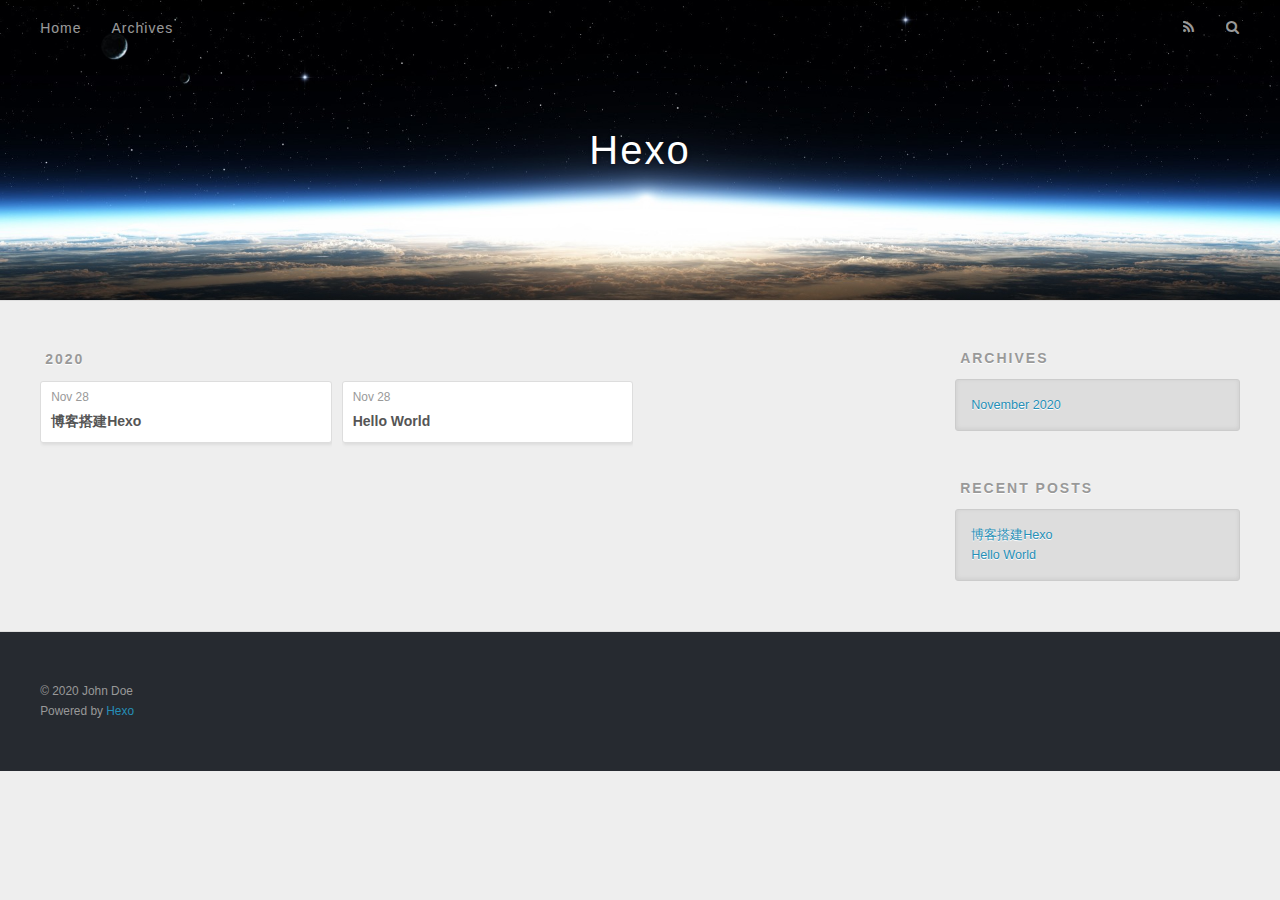
==== archives/index.html @ 2fdb99e6 "Site updated: 2020-11-28 03:54:40" ====
<!DOCTYPE html>
<html>
<head>
  <meta charset="utf-8">
  

  
  <title>Archives | Hexo</title>
  <meta name="viewport" content="width=device-width, initial-scale=1, maximum-scale=1">
  <meta property="og:type" content="website">
<meta property="og:title" content="Hexo">
<meta property="og:url" content="http://example.com/archives/index.html">
<meta property="og:site_name" content="Hexo">
<meta property="og:locale" content="en_US">
<meta property="article:author" content="John Doe">
<meta name="twitter:card" content="summary">
  
    <link rel="alternate" href="/atom.xml" title="Hexo" type="application/atom+xml">
  
  
    <link rel="icon" href="/favicon.png">
  
  
    <link href="//fonts.googleapis.com/css?family=Source+Code+Pro" rel="stylesheet" type="text/css">
  
  
<link rel="stylesheet" href="/css/style.css">

<meta name="generator" content="Hexo 5.2.0"></head>

<body>
  <div id="container">
    <div id="wrap">
      <header id="header">
  <div id="banner"></div>
  <div id="header-outer" class="outer">
    <div id="header-title" class="inner">
      <h1 id="logo-wrap">
        <a href="/" id="logo">Hexo</a>
      </h1>
      
    </div>
    <div id="header-inner" class="inner">
      <nav id="main-nav">
        <a id="main-nav-toggle" class="nav-icon"></a>
        
          <a class="main-nav-link" href="/">Home</a>
        
          <a class="main-nav-link" href="/archives">Archives</a>
        
      </nav>
      <nav id="sub-nav">
        
          <a id="nav-rss-link" class="nav-icon" href="/atom.xml" title="RSS Feed"></a>
        
        <a id="nav-search-btn" class="nav-icon" title="Search"></a>
      </nav>
      <div id="search-form-wrap">
        <form action="//google.com/search" method="get" accept-charset="UTF-8" class="search-form"><input type="search" name="q" class="search-form-input" placeholder="Search"><button type="submit" class="search-form-submit">&#xF002;</button><input type="hidden" name="sitesearch" value="http://example.com"></form>
      </div>
    </div>
  </div>
</header>
      <div class="outer">
        <section id="main">
  
  
    
    
      
      
      <section class="archives-wrap">
        <div class="archive-year-wrap">
          <a href="/archives/2020" class="archive-year">2020</a>
        </div>
        <div class="archives">
    
    <article class="archive-article archive-type-post">
  <div class="archive-article-inner">
    <header class="archive-article-header">
      <a href="/2020/11/28/%E5%8D%9A%E5%AE%A2%E6%90%AD%E5%BB%BAHexo/" class="archive-article-date">
  <time datetime="2020-11-27T19:16:38.000Z" itemprop="datePublished">Nov 28</time>
</a>
      
  
    <h1 itemprop="name">
      <a class="archive-article-title" href="/2020/11/28/%E5%8D%9A%E5%AE%A2%E6%90%AD%E5%BB%BAHexo/">博客搭建Hexo</a>
    </h1>
  

    </header>
  </div>
</article>
  
    
    
    <article class="archive-article archive-type-post">
  <div class="archive-article-inner">
    <header class="archive-article-header">
      <a href="/2020/11/28/hello-world/" class="archive-article-date">
  <time datetime="2020-11-27T19:10:45.958Z" itemprop="datePublished">Nov 28</time>
</a>
      
  
    <h1 itemprop="name">
      <a class="archive-article-title" href="/2020/11/28/hello-world/">Hello World</a>
    </h1>
  

    </header>
  </div>
</article>
  
  
    </div></section>
  


</section>
        
          <aside id="sidebar">
  
    

  
    

  
    
  
    
  <div class="widget-wrap">
    <h3 class="widget-title">Archives</h3>
    <div class="widget">
      <ul class="archive-list"><li class="archive-list-item"><a class="archive-list-link" href="/archives/2020/11/">November 2020</a></li></ul>
    </div>
  </div>


  
    
  <div class="widget-wrap">
    <h3 class="widget-title">Recent Posts</h3>
    <div class="widget">
      <ul>
        
          <li>
            <a href="/2020/11/28/%E5%8D%9A%E5%AE%A2%E6%90%AD%E5%BB%BAHexo/">博客搭建Hexo</a>
          </li>
        
          <li>
            <a href="/2020/11/28/hello-world/">Hello World</a>
          </li>
        
      </ul>
    </div>
  </div>

  
</aside>
        
      </div>
      <footer id="footer">
  
  <div class="outer">
    <div id="footer-info" class="inner">
      &copy; 2020 John Doe<br>
      Powered by <a href="http://hexo.io/" target="_blank">Hexo</a>
    </div>
  </div>
</footer>
    </div>
    <nav id="mobile-nav">
  
    <a href="/" class="mobile-nav-link">Home</a>
  
    <a href="/archives" class="mobile-nav-link">Archives</a>
  
</nav>
    

<script src="//ajax.googleapis.com/ajax/libs/jquery/2.0.3/jquery.min.js"></script>


  
<link rel="stylesheet" href="/fancybox/jquery.fancybox.css">

  
<script src="/fancybox/jquery.fancybox.pack.js"></script>




<script src="/js/script.js"></script>




  </div>
</body>
</html>
---- css/style.css ----
body {
  width: 100%;
}
body:before,
body:after {
  content: "";
  display: table;
}
body:after {
  clear: both;
}
html,
body,
div,
span,
applet,
object,
iframe,
h1,
h2,
h3,
h4,
h5,
h6,
p,
blockquote,
pre,
a,
abbr,
acronym,
address,
big,
cite,
code,
del,
dfn,
em,
img,
ins,
kbd,
q,
s,
samp,
small,
strike,
strong,
sub,
sup,
tt,
var,
dl,
dt,
dd,
ol,
ul,
li,
fieldset,
form,
label,
legend,
table,
caption,
tbody,
tfoot,
thead,
tr,
th,
td {
  margin: 0;
  padding: 0;
  border: 0;
  outline: 0;
  font-weight: inherit;
  font-style: inherit;
  font-family: inherit;
  font-size: 100%;
  vertical-align: baseline;
}
body {
  line-height: 1;
  color: #000;
  background: #fff;
}
ol,
ul {
  list-style: none;
}
table {
  border-collapse: separate;
  border-spacing: 0;
  vertical-align: middle;
}
caption,
th,
td {
  text-align: left;
  font-weight: normal;
  vertical-align: middle;
}
a img {
  border: none;
}
input,
button {
  margin: 0;
  padding: 0;
}
input::-moz-focus-inner,
button::-moz-focus-inner {
  border: 0;
  padding: 0;
}
@font-face {
  font-family: FontAwesome;
  font-style: normal;
  font-weight: normal;
  src: url("fonts/fontawesome-webfont.eot?v=#4.0.3");
  src: url("fonts/fontawesome-webfont.eot?#iefix&v=#4.0.3") format("embedded-opentype"), url("fonts/fontawesome-webfont.woff?v=#4.0.3") format("woff"), url("fonts/fontawesome-webfont.ttf?v=#4.0.3") format("truetype"), url("fonts/fontawesome-webfont.svg#fontawesomeregular?v=#4.0.3") format("svg");
}
html,
body,
#container {
  height: 100%;
}
body {
  background: #eee;
  font: 14px -apple-system, BlinkMacSystemFont, "Segoe UI", "Roboto", "Oxygen", "Ubuntu", "Cantarell", "Fira Sans", "Droid Sans", "Helvetica Neue", sans-serif;
  -webkit-text-size-adjust: 100%;
}
.outer {
  max-width: 1220px;
  margin: 0 auto;
  padding: 0 20px;
}
.outer:before,
.outer:after {
  content: "";
  display: table;
}
.outer:after {
  clear: both;
}
.inner {
  display: inline;
  float: left;
  width: 98.33333333333333%;
  margin: 0 0.833333333333333%;
}
.left,
.alignleft {
  float: left;
}
.right,
.alignright {
  float: right;
}
.clear {
  clear: both;
}
#container {
  position: relative;
}
.mobile-nav-on {
  overflow: hidden;
}
#wrap {
  height: 100%;
  width: 100%;
  position: absolute;
  top: 0;
  left: 0;
  -webkit-transition: 0.2s ease-out;
  -moz-transition: 0.2s ease-out;
  -ms-transition: 0.2s ease-out;
  transition: 0.2s ease-out;
  z-index: 1;
  background: #eee;
}
.mobile-nav-on #wrap {
  left: 280px;
}
@media screen and (min-width: 768px) {
  #main {
    display: inline;
    float: left;
    width: 73.33333333333333%;
    margin: 0 0.833333333333333%;
  }
}
.article-date,
.article-category-link,
.archive-year,
.widget-title {
  text-decoration: none;
  text-transform: uppercase;
  letter-spacing: 2px;
  color: #999;
  margin-bottom: 1em;
  margin-left: 5px;
  line-height: 1em;
  text-shadow: 0 1px #fff;
  font-weight: bold;
}
.article-inner,
.archive-article-inner {
  background: #fff;
  -webkit-box-shadow: 1px 2px 3px #ddd;
  box-shadow: 1px 2px 3px #ddd;
  border: 1px solid #ddd;
  border-radius: 3px;
}
.article-entry h1,
.widget h1 {
  font-size: 2em;
}
.article-entry h2,
.widget h2 {
  font-size: 1.5em;
}
.article-entry h3,
.widget h3 {
  font-size: 1.3em;
}
.article-entry h4,
.widget h4 {
  font-size: 1.2em;
}
.article-entry h5,
.widget h5 {
  font-size: 1em;
}
.article-entry h6,
.widget h6 {
  font-size: 1em;
  color: #999;
}
.article-entry hr,
.widget hr {
  border: 1px dashed #ddd;
}
.article-entry strong,
.widget strong {
  font-weight: bold;
}
.article-entry em,
.widget em,
.article-entry cite,
.widget cite {
  font-style: italic;
}
.article-entry sup,
.widget sup,
.article-entry sub,
.widget sub {
  font-size: 0.75em;
  line-height: 0;
  position: relative;
  vertical-align: baseline;
}
.article-entry sup,
.widget sup {
  top: -0.5em;
}
.article-entry sub,
.widget sub {
  bottom: -0.2em;
}
.article-entry small,
.widget small {
  font-size: 0.85em;
}
.article-entry acronym,
.widget acronym,
.article-entry abbr,
.widget abbr {
  border-bottom: 1px dotted;
}
.article-entry ul,
.widget ul,
.article-entry ol,
.widget ol,
.article-entry dl,
.widget dl {
  margin: 0 20px;
  line-height: 1.6em;
}
.article-entry ul ul,
.widget ul ul,
.article-entry ol ul,
.widget ol ul,
.article-entry ul ol,
.widget ul ol,
.article-entry ol ol,
.widget ol ol {
  margin-top: 0;
  margin-bottom: 0;
}
.article-entry ul,
.widget ul {
  list-style: disc;
}
.article-entry ol,
.widget ol {
  list-style: decimal;
}
.article-entry dt,
.widget dt {
  font-weight: bold;
}
#header {
  height: 300px;
  position: relative;
  border-bottom: 1px solid #ddd;
}
#header:before,
#header:after {
  content: "";
  position: absolute;
  left: 0;
  right: 0;
  height: 40px;
}
#header:before {
  top: 0;
  background: -webkit-linear-gradient(rgba(0,0,0,0.2), transparent);
  background: -moz-linear-gradient(rgba(0,0,0,0.2), transparent);
  background: -ms-linear-gradient(rgba(0,0,0,0.2), transparent);
  background: linear-gradient(rgba(0,0,0,0.2), transparent);
}
#header:after {
  bottom: 0;
  background: -webkit-linear-gradient(transparent, rgba(0,0,0,0.2));
  background: -moz-linear-gradient(transparent, rgba(0,0,0,0.2));
  background: -ms-linear-gradient(transparent, rgba(0,0,0,0.2));
  background: linear-gradient(transparent, rgba(0,0,0,0.2));
}
#header-outer {
  height: 100%;
  position: relative;
}
#header-inner {
  position: relative;
  overflow: hidden;
}
#banner {
  position: absolute;
  top: 0;
  left: 0;
  width: 100%;
  height: 100%;
  background: url("images/banner.jpg") center #000;
  -webkit-background-size: cover;
  -moz-background-size: cover;
  background-size: cover;
  z-index: -1;
}
#header-title {
  text-align: center;
  height: 40px;
  position: absolute;
  top: 50%;
  left: 0;
  margin-top: -20px;
}
#logo,
#subtitle {
  text-decoration: none;
  color: #fff;
  font-weight: 300;
  text-shadow: 0 1px 4px rgba(0,0,0,0.3);
}
#logo {
  font-size: 40px;
  line-height: 40px;
  letter-spacing: 2px;
}
#subtitle {
  font-size: 16px;
  line-height: 16px;
  letter-spacing: 1px;
}
#subtitle-wrap {
  margin-top: 16px;
}
#main-nav {
  float: left;
  margin-left: -15px;
}
.nav-icon,
.main-nav-link {
  float: left;
  color: #fff;
  opacity: 0.6;
  text-decoration: none;
  text-shadow: 0 1px rgba(0,0,0,0.2);
  -webkit-transition: opacity 0.2s;
  -moz-transition: opacity 0.2s;
  -ms-transition: opacity 0.2s;
  transition: opacity 0.2s;
  display: block;
  padding: 20px 15px;
}
.nav-icon:hover,
.main-nav-link:hover {
  opacity: 1;
}
.nav-icon {
  font-family: FontAwesome;
  text-align: center;
  font-size: 14px;
  width: 14px;
  height: 14px;
  padding: 20px 15px;
  position: relative;
  cursor: pointer;
}
.main-nav-link {
  font-weight: 300;
  letter-spacing: 1px;
}
@media screen and (max-width: 479px) {
  .main-nav-link {
    display: none;
  }
}
#main-nav-toggle {
  display: none;
}
#main-nav-toggle:before {
  content: "\f0c9";
}
@media screen and (max-width: 479px) {
  #main-nav-toggle {
    display: block;
  }
}
#sub-nav {
  float: right;
  margin-right: -15px;
}
#nav-rss-link:before {
  content: "\f09e";
}
#nav-search-btn:before {
  content: "\f002";
}
#search-form-wrap {
  position: absolute;
  top: 15px;
  width: 150px;
  height: 30px;
  right: -150px;
  opacity: 0;
  -webkit-transition: 0.2s ease-out;
  -moz-transition: 0.2s ease-out;
  -ms-transition: 0.2s ease-out;
  transition: 0.2s ease-out;
}
#search-form-wrap.on {
  opacity: 1;
  right: 0;
}
@media screen and (max-width: 479px) {
  #search-form-wrap {
    width: 100%;
    right: -100%;
  }
}
.search-form {
  position: absolute;
  top: 0;
  left: 0;
  right: 0;
  background: #fff;
  padding: 5px 15px;
  border-radius: 15px;
  -webkit-box-shadow: 0 0 10px rgba(0,0,0,0.3);
  box-shadow: 0 0 10px rgba(0,0,0,0.3);
}
.search-form-input {
  border: none;
  background: none;
  color: #555;
  width: 100%;
  font: 13px -apple-system, BlinkMacSystemFont, "Segoe UI", "Roboto", "Oxygen", "Ubuntu", "Cantarell", "Fira Sans", "Droid Sans", "Helvetica Neue", sans-serif;
  outline: none;
}
.search-form-input::-webkit-search-results-decoration,
.search-form-input::-webkit-search-cancel-button {
  -webkit-appearance: none;
}
.search-form-submit {
  position: absolute;
  top: 50%;
  right: 10px;
  margin-top: -7px;
  font: 13px FontAwesome;
  border: none;
  background: none;
  color: #bbb;
  cursor: pointer;
}
.search-form-submit:hover,
.search-form-submit:focus {
  color: #777;
}
.article {
  margin: 50px 0;
}
.article-inner {
  overflow: hidden;
}
.article-meta:before,
.article-meta:after {
  content: "";
  display: table;
}
.article-meta:after {
  clear: both;
}
.article-date {
  float: left;
}
.article-category {
  float: left;
  line-height: 1em;
  color: #ccc;
  text-shadow: 0 1px #fff;
  margin-left: 8px;
}
.article-category:before {
  content: "\2022";
}
.article-category-link {
  margin: 0 12px 1em;
}
.article-header {
  padding: 20px 20px 0;
}
.article-title {
  text-decoration: none;
  font-size: 2em;
  font-weight: bold;
  color: #555;
  line-height: 1.1em;
  -webkit-transition: color 0.2s;
  -moz-transition: color 0.2s;
  -ms-transition: color 0.2s;
  transition: color 0.2s;
}
a.article-title:hover {
  color: #258fb8;
}
.article-entry {
  color: #555;
  padding: 0 20px;
}
.article-entry:before,
.article-entry:after {
  content: "";
  display: table;
}
.article-entry:after {
  clear: both;
}
.article-entry p,
.article-entry table {
  line-height: 1.6em;
  margin: 1.6em 0;
}
.article-entry h1,
.article-entry h2,
.article-entry h3,
.article-entry h4,
.article-entry h5,
.article-entry h6 {
  font-weight: bold;
}
.article-entry h1,
.article-entry h2,
.article-entry h3,
.article-entry h4,
.article-entry h5,
.article-entry h6 {
  line-height: 1.1em;
  margin: 1.1em 0;
}
.article-entry a {
  color: #258fb8;
  text-decoration: none;
}
.article-entry a:hover {
  text-decoration: underline;
}
.article-entry ul,
.article-entry ol,
.article-entry dl {
  margin-top: 1.6em;
  margin-bottom: 1.6em;
}
.article-entry img,
.article-entry video {
  max-width: 100%;
  height: auto;
  display: block;
  margin: auto;
}
.article-entry iframe {
  border: none;
}
.article-entry table {
  width: 100%;
  border-collapse: collapse;
  border-spacing: 0;
}
.article-entry th {
  font-weight: bold;
  border-bottom: 3px solid #ddd;
  padding-bottom: 0.5em;
}
.article-entry td {
  border-bottom: 1px solid #ddd;
  padding: 10px 0;
}
.article-entry blockquote {
  font-family: Georgia, "Times New Roman", serif;
  font-size: 1.4em;
  margin: 1.6em 20px;
  text-align: center;
}
.article-entry blockquote footer {
  font-size: 14px;
  margin: 1.6em 0;
  font-family: -apple-system, BlinkMacSystemFont, "Segoe UI", "Roboto", "Oxygen", "Ubuntu", "Cantarell", "Fira Sans", "Droid Sans", "Helvetica Neue", sans-serif;
}
.article-entry blockquote footer cite:before {
  content: "—";
  padding: 0 0.5em;
}
.article-entry .pullquote {
  text-align: left;
  width: 45%;
  margin: 0;
}
.article-entry .pullquote.left {
  margin-left: 0.5em;
  margin-right: 1em;
}
.article-entry .pullquote.right {
  margin-right: 0.5em;
  margin-left: 1em;
}
.article-entry .caption {
  color: #999;
  display: block;
  font-size: 0.9em;
  margin-top: 0.5em;
  position: relative;
  text-align: center;
}
.article-entry .video-container {
  position: relative;
  padding-top: 56.25%;
  height: 0;
  overflow: hidden;
}
.article-entry .video-container iframe,
.article-entry .video-container object,
.article-entry .video-container embed {
  position: absolute;
  top: 0;
  left: 0;
  width: 100%;
  height: 100%;
  margin-top: 0;
}
.article-more-link a {
  display: inline-block;
  line-height: 1em;
  padding: 6px 15px;
  border-radius: 15px;
  background: #eee;
  color: #999;
  text-shadow: 0 1px #fff;
  text-decoration: none;
}
.article-more-link a:hover {
  background: #258fb8;
  color: #fff;
  text-decoration: none;
  text-shadow: 0 1px #1e7293;
}
.article-footer {
  font-size: 0.85em;
  line-height: 1.6em;
  border-top: 1px solid #ddd;
  padding-top: 1.6em;
  margin: 0 20px 20px;
}
.article-footer:before,
.article-footer:after {
  content: "";
  display: table;
}
.article-footer:after {
  clear: both;
}
.article-footer a {
  color: #999;
  text-decoration: none;
}
.article-footer a:hover {
  color: #555;
}
.article-tag-list-item {
  float: left;
  margin-right: 10px;
}
.article-tag-list-link:before {
  content: "#";
}
.article-comment-link {
  float: right;
}
.article-comment-link:before {
  content: "\f075";
  font-family: FontAwesome;
  padding-right: 8px;
}
.article-share-link {
  cursor: pointer;
  float: right;
  margin-left: 20px;
}
.article-share-link:before {
  content: "\f064";
  font-family: FontAwesome;
  padding-right: 6px;
}
#article-nav {
  position: relative;
}
#article-nav:before,
#article-nav:after {
  content: "";
  display: table;
}
#article-nav:after {
  clear: both;
}
@media screen and (min-width: 768px) {
  #article-nav {
    margin: 50px 0;
  }
  #article-nav:before {
    width: 8px;
    height: 8px;
    position: absolute;
    top: 50%;
    left: 50%;
    margin-top: -4px;
    margin-left: -4px;
    content: "";
    border-radius: 50%;
    background: #ddd;
    -webkit-box-shadow: 0 1px 2px #fff;
    box-shadow: 0 1px 2px #fff;
  }
}
.article-nav-link-wrap {
  text-decoration: none;
  text-shadow: 0 1px #fff;
  color: #999;
  -webkit-box-sizing: border-box;
  -moz-box-sizing: border-box;
  box-sizing: border-box;
  margin-top: 50px;
  text-align: center;
  display: block;
}
.article-nav-link-wrap:hover {
  color: #555;
}
@media screen and (min-width: 768px) {
  .article-nav-link-wrap {
    width: 50%;
    margin-top: 0;
  }
}
@media screen and (min-width: 768px) {
  #article-nav-newer {
    float: left;
    text-align: right;
    padding-right: 20px;
  }
}
@media screen and (min-width: 768px) {
  #article-nav-older {
    float: right;
    text-align: left;
    padding-left: 20px;
  }
}
.article-nav-caption {
  text-transform: uppercase;
  letter-spacing: 2px;
  color: #ddd;
  line-height: 1em;
  font-weight: bold;
}
#article-nav-newer .article-nav-caption {
  margin-right: -2px;
}
.article-nav-title {
  font-size: 0.85em;
  line-height: 1.6em;
  margin-top: 0.5em;
}
.article-share-box {
  position: absolute;
  display: none;
  background: #fff;
  -webkit-box-shadow: 1px 2px 10px rgba(0,0,0,0.2);
  box-shadow: 1px 2px 10px rgba(0,0,0,0.2);
  border-radius: 3px;
  margin-left: -145px;
  overflow: hidden;
  z-index: 1;
}
.article-share-box.on {
  display: block;
}
.article-share-input {
  width: 100%;
  background: none;
  -webkit-box-sizing: border-box;
  -moz-box-sizing: border-box;
  box-sizing: border-box;
  font: 14px -apple-system, BlinkMacSystemFont, "Segoe UI", "Roboto", "Oxygen", "Ubuntu", "Cantarell", "Fira Sans", "Droid Sans", "Helvetica Neue", sans-serif;
  padding: 0 15px;
  color: #555;
  outline: none;
  border: 1px solid #ddd;
  border-radius: 3px 3px 0 0;
  height: 36px;
  line-height: 36px;
}
.article-share-links {
  background: #eee;
}
.article-share-links:before,
.article-share-links:after {
  content: "";
  display: table;
}
.article-share-links:after {
  clear: both;
}
.article-share-twitter,
.article-share-facebook,
.article-share-pinterest,
.article-share-google {
  width: 50px;
  height: 36px;
  display: block;
  float: left;
  position: relative;
  color: #999;
  text-shadow: 0 1px #fff;
}
.article-share-twitter:before,
.article-share-facebook:before,
.article-share-pinterest:before,
.article-share-google:before {
  font-size: 20px;
  font-family: FontAwesome;
  width: 20px;
  height: 20px;
  position: absolute;
  top: 50%;
  left: 50%;
  margin-top: -10px;
  margin-left: -10px;
  text-align: center;
}
.article-share-twitter:hover,
.article-share-facebook:hover,
.article-share-pinterest:hover,
.article-share-google:hover {
  color: #fff;
}
.article-share-twitter:before {
  content: "\f099";
}
.article-share-twitter:hover {
  background: #00aced;
  text-shadow: 0 1px #008abe;
}
.article-share-facebook:before {
  content: "\f09a";
}
.article-share-facebook:hover {
  background: #3b5998;
  text-shadow: 0 1px #2f477a;
}
.article-share-pinterest:before {
  content: "\f0d2";
}
.article-share-pinterest:hover {
  background: #cb2027;
  text-shadow: 0 1px #a21a1f;
}
.article-share-google:before {
  content: "\f0d5";
}
.article-share-google:hover {
  background: #dd4b39;
  text-shadow: 0 1px #be3221;
}
.article-gallery {
  background: #000;
  position: relative;
}
.article-gallery-photos {
  position: relative;
  overflow: hidden;
}
.article-gallery-img {
  display: none;
  max-width: 100%;
}
.article-gallery-img:first-child {
  display: block;
}
.article-gallery-img.loaded {
  position: absolute;
  display: block;
}
.article-gallery-img img {
  display: block;
  max-width: 100%;
  margin: 0 auto;
}
#comments {
  background: #fff;
  -webkit-box-shadow: 1px 2px 3px #ddd;
  box-shadow: 1px 2px 3px #ddd;
  padding: 20px;
  border: 1px solid #ddd;
  border-radius: 3px;
  margin: 50px 0;
}
#comments a {
  color: #258fb8;
}
.archives-wrap {
  margin: 50px 0;
}
.archives:before,
.archives:after {
  content: "";
  display: table;
}
.archives:after {
  clear: both;
}
.archive-year-wrap {
  margin-bottom: 1em;
}
.archives {
  -webkit-column-gap: 10px;
  -moz-column-gap: 10px;
  column-gap: 10px;
}
@media screen and (min-width: 480px) and (max-width: 767px) {
  .archives {
    -webkit-column-count: 2;
    -moz-column-count: 2;
    column-count: 2;
  }
}
@media screen and (min-width: 768px) {
  .archives {
    -webkit-column-count: 3;
    -moz-column-count: 3;
    column-count: 3;
  }
}
.archive-article {
  -webkit-column-break-inside: avoid;
  page-break-inside: avoid;
  overflow: hidden;
  break-inside: avoid-column;
}
.archive-article-inner {
  padding: 10px;
  margin-bottom: 15px;
}
.archive-article-title {
  text-decoration: none;
  font-weight: bold;
  color: #555;
  -webkit-transition: color 0.2s;
  -moz-transition: color 0.2s;
  -ms-transition: color 0.2s;
  transition: color 0.2s;
  line-height: 1.6em;
}
.archive-article-title:hover {
  color: #258fb8;
}
.archive-article-footer {
  margin-top: 1em;
}
.archive-article-date {
  color: #999;
  text-decoration: none;
  font-size: 0.85em;
  line-height: 1em;
  margin-bottom: 0.5em;
  display: block;
}
#page-nav {
  margin: 50px auto;
  background: #fff;
  -webkit-box-shadow: 1px 2px 3px #ddd;
  box-shadow: 1px 2px 3px #ddd;
  border: 1px solid #ddd;
  border-radius: 3px;
  text-align: center;
  color: #999;
  overflow: hidden;
}
#page-nav:before,
#page-nav:after {
  content: "";
  display: table;
}
#page-nav:after {
  clear: both;
}
#page-nav a,
#page-nav span {
  padding: 10px 20px;
  line-height: 1;
  height: 2ex;
}
#page-nav a {
  color: #999;
  text-decoration: none;
}
#page-nav a:hover {
  background: #999;
  color: #fff;
}
#page-nav .prev {
  float: left;
}
#page-nav .next {
  float: right;
}
#page-nav .page-number {
  display: inline-block;
}
@media screen and (max-width: 479px) {
  #page-nav .page-number {
    display: none;
  }
}
#page-nav .current {
  color: #555;
  font-weight: bold;
}
#page-nav .space {
  color: #ddd;
}
#footer {
  background: #262a30;
  padding: 50px 0;
  border-top: 1px solid #ddd;
  color: #999;
}
#footer a {
  color: #258fb8;
  text-decoration: none;
}
#footer a:hover {
  text-decoration: underline;
}
#footer-info {
  line-height: 1.6em;
  font-size: 0.85em;
}
.article-entry pre,
.article-entry .highlight {
  background: #2d2d2d;
  margin: 0 -20px;
  padding: 15px 20px;
  border-style: solid;
  border-color: #ddd;
  border-width: 1px 0;
  overflow: auto;
  color: #ccc;
  line-height: 22.400000000000002px;
}
.article-entry .highlight .gutter pre,
.article-entry .gist .gist-file .gist-data .line-numbers {
  color: #666;
  font-size: 0.85em;
}
.article-entry pre,
.article-entry code {
  font-family: "Source Code Pro", Consolas, Monaco, Menlo, Consolas, monospace;
}
.article-entry code {
  background: #eee;
  text-shadow: 0 1px #fff;
  padding: 0 0.3em;
}
.article-entry pre code {
  background: none;
  text-shadow: none;
  padding: 0;
}
.article-entry .highlight pre {
  border: none;
  margin: 0;
  padding: 0;
}
.article-entry .highlight table {
  margin: 0;
  width: auto;
}
.article-entry .highlight td {
  border: none;
  padding: 0;
}
.article-entry .highlight figcaption {
  font-size: 0.85em;
  color: #999;
  line-height: 1em;
  margin-bottom: 1em;
}
.article-entry .highlight figcaption:before,
.article-entry .highlight figcaption:after {
  content: "";
  display: table;
}
.article-entry .highlight figcaption:after {
  clear: both;
}
.article-entry .highlight figcaption a {
  float: right;
}
.article-entry .highlight .gutter pre {
  text-align: right;
  padding-right: 20px;
}
.article-entry .highlight .line {
  height: 22.400000000000002px;
}
.article-entry .highlight .line.marked {
  background: #515151;
}
.article-entry .gist {
  margin: 0 -20px;
  border-style: solid;
  border-color: #ddd;
  border-width: 1px 0;
  background: #2d2d2d;
  padding: 15px 20px 15px 0;
}
.article-entry .gist .gist-file {
  border: none;
  font-family: "Source Code Pro", Consolas, Monaco, Menlo, Consolas, monospace;
  margin: 0;
}
.article-entry .gist .gist-file .gist-data {
  background: none;
  border: none;
}
.article-entry .gist .gist-file .gist-data .line-numbers {
  background: none;
  border: none;
  padding: 0 20px 0 0;
}
.article-entry .gist .gist-file .gist-data .line-data {
  padding: 0 !important;
}
.article-entry .gist .gist-file .highlight {
  margin: 0;
  padding: 0;
  border: none;
}
.article-entry .gist .gist-file .gist-meta {
  background: #2d2d2d;
  color: #999;
  font: 0.85em -apple-system, BlinkMacSystemFont, "Segoe UI", "Roboto", "Oxygen", "Ubuntu", "Cantarell", "Fira Sans", "Droid Sans", "Helvetica Neue", sans-serif;
  text-shadow: 0 0;
  padding: 0;
  margin-top: 1em;
  margin-left: 20px;
}
.article-entry .gist .gist-file .gist-meta a {
  color: #258fb8;
  font-weight: normal;
}
.article-entry .gist .gist-file .gist-meta a:hover {
  text-decoration: underline;
}
pre .comment,
pre .title {
  color: #999;
}
pre .variable,
pre .attribute,
pre .tag,
pre .regexp,
pre .ruby .constant,
pre .xml .tag .title,
pre .xml .pi,
pre .xml .doctype,
pre .html .doctype,
pre .css .id,
pre .css .class,
pre .css .pseudo {
  color: #f2777a;
}
pre .number,
pre .preprocessor,
pre .built_in,
pre .literal,
pre .params,
pre .constant {
  color: #f99157;
}
pre .class,
pre .ruby .class .title,
pre .css .rules .attribute {
  color: #9c9;
}
pre .string,
pre .value,
pre .inheritance,
pre .header,
pre .ruby .symbol,
pre .xml .cdata {
  color: #9c9;
}
pre .css .hexcolor {
  color: #6cc;
}
pre .function,
pre .python .decorator,
pre .python .title,
pre .ruby .function .title,
pre .ruby .title .keyword,
pre .perl .sub,
pre .javascript .title,
pre .coffeescript .title {
  color: #69c;
}
pre .keyword,
pre .javascript .function {
  color: #c9c;
}
@media screen and (max-width: 479px) {
  #mobile-nav {
    position: absolute;
    top: 0;
    left: 0;
    width: 280px;
    height: 100%;
    background: #191919;
    border-right: 1px solid #fff;
  }
}
@media screen and (max-width: 479px) {
  .mobile-nav-link {
    display: block;
    color: #999;
    text-decoration: none;
    padding: 15px 20px;
    font-weight: bold;
  }
  .mobile-nav-link:hover {
    color: #fff;
  }
}
@media screen and (min-width: 768px) {
  #sidebar {
    display: inline;
    float: left;
    width: 23.333333333333332%;
    margin: 0 0.833333333333333%;
  }
}
.widget-wrap {
  margin: 50px 0;
}
.widget {
  color: #777;
  text-shadow: 0 1px #fff;
  background: #ddd;
  -webkit-box-shadow: 0 -1px 4px #ccc inset;
  box-shadow: 0 -1px 4px #ccc inset;
  border: 1px solid #ccc;
  padding: 15px;
  border-radius: 3px;
}
.widget a {
  color: #258fb8;
  text-decoration: none;
}
.widget a:hover {
  text-decoration: underline;
}
.widget ul ul,
.widget ol ul,
.widget dl ul,
.widget ul ol,
.widget ol ol,
.widget dl ol,
.widget ul dl,
.widget ol dl,
.widget dl dl {
  margin-left: 15px;
  list-style: disc;
}
.widget {
  line-height: 1.6em;
  word-wrap: break-word;
  font-size: 0.9em;
}
.widget ul,
.widget ol {
  list-style: none;
  margin: 0;
}
.widget ul ul,
.widget ol ul,
.widget ul ol,
.widget ol ol {
  margin: 0 20px;
}
.widget ul ul,
.widget ol ul {
  list-style: disc;
}
.widget ul ol,
.widget ol ol {
  list-style: decimal;
}
.category-list-count,
.tag-list-count,
.archive-list-count {
  padding-left: 5px;
  color: #999;
  font-size: 0.85em;
}
.category-list-count:before,
.tag-list-count:before,
.archive-list-count:before {
  content: "(";
}
.category-list-count:after,
.tag-list-count:after,
.archive-list-count:after {
  content: ")";
}
.tagcloud a {
  margin-right: 5px;
  display: inline-block;
}
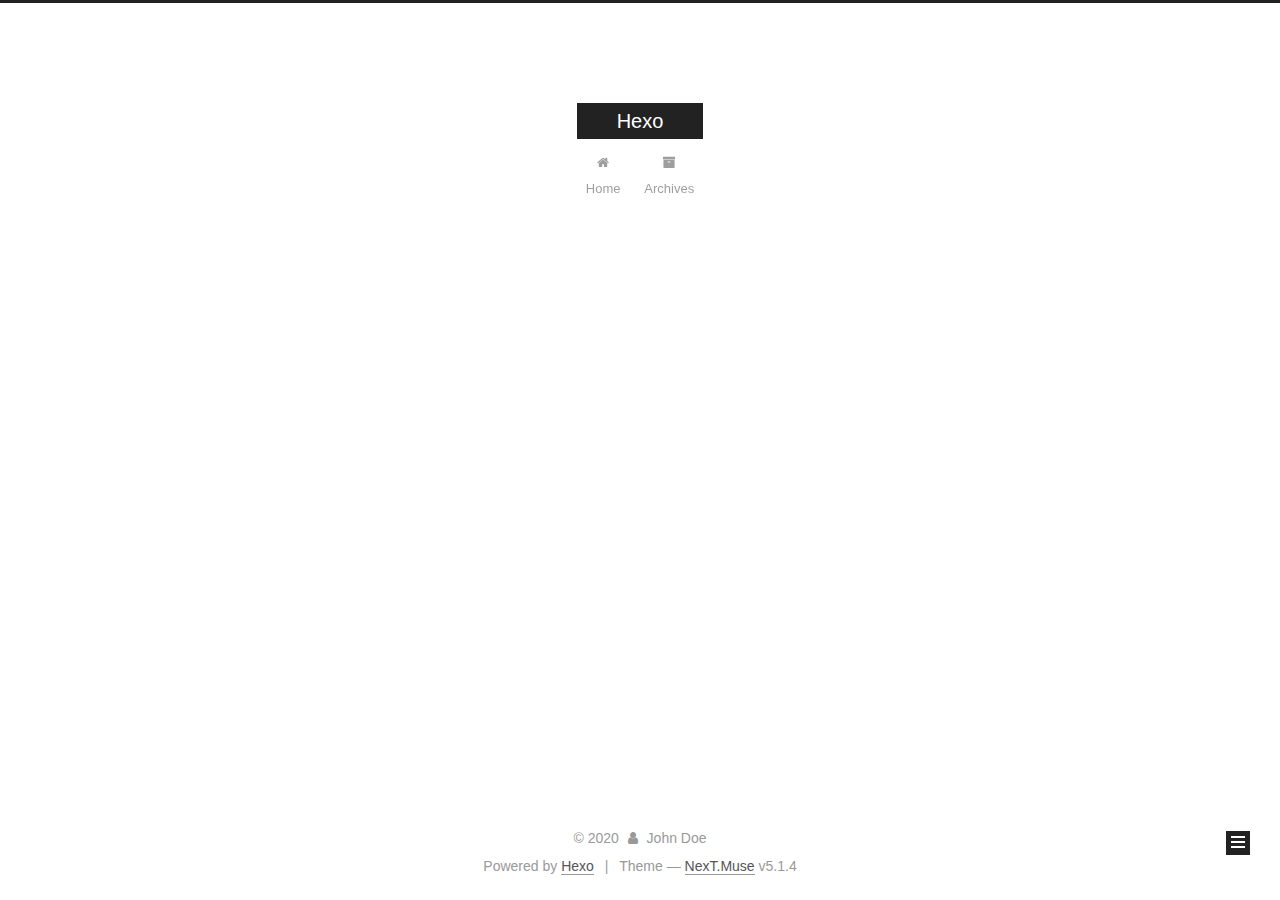
==== commit 41fab220: "Site updated: 2020-11-28 04:12:55" ====
--- a/archives/index.html
+++ b/archives/index.html
@@ -1,201 +1,588 @@
 <!DOCTYPE html>
-<html>
+
+
+
+  
+
+
+<html class="theme-next muse use-motion" lang="en">
 <head>
-  <meta charset="utf-8">
-  
-
-  
-  <title>Archives | Hexo</title>
-  <meta name="viewport" content="width=device-width, initial-scale=1, maximum-scale=1">
-  <meta property="og:type" content="website">
+  <meta charset="UTF-8"/>
+<meta http-equiv="X-UA-Compatible" content="IE=edge" />
+<meta name="viewport" content="width=device-width, initial-scale=1, maximum-scale=1"/>
+<meta name="theme-color" content="#222">
+
+
+
+
+
+
+
+
+
+<meta http-equiv="Cache-Control" content="no-transform" />
+<meta http-equiv="Cache-Control" content="no-siteapp" />
+
+
+
+
+
+
+
+
+
+
+
+
+
+
+
+
+  
+  
+  <link href="/lib/fancybox/source/jquery.fancybox.css?v=2.1.5" rel="stylesheet" type="text/css" />
+
+
+
+
+
+
+
+<link href="/lib/font-awesome/css/font-awesome.min.css?v=4.6.2" rel="stylesheet" type="text/css" />
+
+<link href="/css/main.css?v=5.1.4" rel="stylesheet" type="text/css" />
+
+
+  <link rel="apple-touch-icon" sizes="180x180" href="/images/apple-touch-icon-next.png?v=5.1.4">
+
+
+  <link rel="icon" type="image/png" sizes="32x32" href="/images/favicon-32x32-next.png?v=5.1.4">
+
+
+  <link rel="icon" type="image/png" sizes="16x16" href="/images/favicon-16x16-next.png?v=5.1.4">
+
+
+  <link rel="mask-icon" href="/images/logo.svg?v=5.1.4" color="#222">
+
+
+
+
+
+  <meta name="keywords" content="Hexo, NexT" />
+
+
+
+
+
+
+
+
+
+
+<meta property="og:type" content="website">
 <meta property="og:title" content="Hexo">
 <meta property="og:url" content="http://example.com/archives/index.html">
 <meta property="og:site_name" content="Hexo">
 <meta property="og:locale" content="en_US">
 <meta property="article:author" content="John Doe">
 <meta name="twitter:card" content="summary">
-  
-    <link rel="alternate" href="/atom.xml" title="Hexo" type="application/atom+xml">
-  
-  
-    <link rel="icon" href="/favicon.png">
-  
-  
-    <link href="//fonts.googleapis.com/css?family=Source+Code+Pro" rel="stylesheet" type="text/css">
-  
-  
-<link rel="stylesheet" href="/css/style.css">
+
+
+
+<script type="text/javascript" id="hexo.configurations">
+  var NexT = window.NexT || {};
+  var CONFIG = {
+    root: '',
+    scheme: 'Muse',
+    version: '5.1.4',
+    sidebar: {"position":"left","display":"post","offset":12,"b2t":false,"scrollpercent":false,"onmobile":false},
+    fancybox: true,
+    tabs: true,
+    motion: {"enable":true,"async":false,"transition":{"post_block":"fadeIn","post_header":"slideDownIn","post_body":"slideDownIn","coll_header":"slideLeftIn","sidebar":"slideUpIn"}},
+    duoshuo: {
+      userId: '0',
+      author: 'Author'
+    },
+    algolia: {
+      applicationID: '',
+      apiKey: '',
+      indexName: '',
+      hits: {"per_page":10},
+      labels: {"input_placeholder":"Search for Posts","hits_empty":"We didn't find any results for the search: ${query}","hits_stats":"${hits} results found in ${time} ms"}
+    }
+  };
+</script>
+
+
+
+  <link rel="canonical" href="http://example.com/archives/"/>
+
+
+
+
+
+  <title>Archive | Hexo</title>
+  
+
+
+
+
+
+
+
 
 <meta name="generator" content="Hexo 5.2.0"></head>
 
-<body>
-  <div id="container">
-    <div id="wrap">
-      <header id="header">
-  <div id="banner"></div>
-  <div id="header-outer" class="outer">
-    <div id="header-title" class="inner">
-      <h1 id="logo-wrap">
-        <a href="/" id="logo">Hexo</a>
-      </h1>
-      
+<body itemscope itemtype="http://schema.org/WebPage" lang="en">
+
+  
+  
+    
+  
+
+  <div class="container sidebar-position-left page-archive">
+    <div class="headband"></div>
+
+    <header id="header" class="header" itemscope itemtype="http://schema.org/WPHeader">
+      <div class="header-inner"><div class="site-brand-wrapper">
+  <div class="site-meta ">
+    
+
+    <div class="custom-logo-site-title">
+      <a href="/"  class="brand" rel="start">
+        <span class="logo-line-before"><i></i></span>
+        <span class="site-title">Hexo</span>
+        <span class="logo-line-after"><i></i></span>
+      </a>
     </div>
-    <div id="header-inner" class="inner">
-      <nav id="main-nav">
-        <a id="main-nav-toggle" class="nav-icon"></a>
-        
-          <a class="main-nav-link" href="/">Home</a>
-        
-          <a class="main-nav-link" href="/archives">Archives</a>
-        
-      </nav>
-      <nav id="sub-nav">
-        
-          <a id="nav-rss-link" class="nav-icon" href="/atom.xml" title="RSS Feed"></a>
-        
-        <a id="nav-search-btn" class="nav-icon" title="Search"></a>
-      </nav>
-      <div id="search-form-wrap">
-        <form action="//google.com/search" method="get" accept-charset="UTF-8" class="search-form"><input type="search" name="q" class="search-form-input" placeholder="Search"><button type="submit" class="search-form-submit">&#xF002;</button><input type="hidden" name="sitesearch" value="http://example.com"></form>
+      
+        <p class="site-subtitle"></p>
+      
+  </div>
+
+  <div class="site-nav-toggle">
+    <button>
+      <span class="btn-bar"></span>
+      <span class="btn-bar"></span>
+      <span class="btn-bar"></span>
+    </button>
+  </div>
+</div>
+
+<nav class="site-nav">
+  
+
+  
+    <ul id="menu" class="menu">
+      
+        
+        <li class="menu-item menu-item-home">
+          <a href="/%20" rel="section">
+            
+              <i class="menu-item-icon fa fa-fw fa-home"></i> <br />
+            
+            Home
+          </a>
+        </li>
+      
+        
+        <li class="menu-item menu-item-archives">
+          <a href="/archives/%20" rel="section">
+            
+              <i class="menu-item-icon fa fa-fw fa-archive"></i> <br />
+            
+            Archives
+          </a>
+        </li>
+      
+
+      
+    </ul>
+  
+
+  
+</nav>
+
+
+
+ </div>
+    </header>
+
+    <main id="main" class="main">
+      <div class="main-inner">
+        <div class="content-wrap">
+          <div id="content" class="content">
+            
+
+  
+  
+  
+  <div class="post-block archive">
+    <div id="posts" class="posts-collapse">
+      <span class="archive-move-on"></span>
+
+      <span class="archive-page-counter">
+        
+        
+        
+          
+        
+        Um..! 2 posts in total. Keep on posting.
+      </span>
+
+      
+
+        
+        
+        
+
+        
+          
+          <div class="collection-title">
+            <h1 class="archive-year" id="archive-year-2020">2020</h1>
+          </div>
+        
+        
+
+        
+
+  <article class="post post-type-normal" itemscope itemtype="http://schema.org/Article">
+    <header class="post-header">
+
+      <h2 class="post-title">
+        
+            <a class="post-title-link" href="/2020/11/28/%E5%8D%9A%E5%AE%A2%E6%90%AD%E5%BB%BAHexo/" itemprop="url">
+              
+                <span itemprop="name">博客搭建Hexo</span>
+              
+            </a>
+        
+      </h2>
+
+      <div class="post-meta">
+        <time class="post-time" itemprop="dateCreated"
+              datetime="2020-11-28T03:16:38+08:00"
+              content="2020-11-28" >
+          11-28
+        </time>
       </div>
+
+    </header>
+  </article>
+
+
+
+      
+
+        
+        
+        
+
+        
+        
+
+        
+
+  <article class="post post-type-normal" itemscope itemtype="http://schema.org/Article">
+    <header class="post-header">
+
+      <h2 class="post-title">
+        
+            <a class="post-title-link" href="/2020/11/28/hello-world/" itemprop="url">
+              
+                <span itemprop="name">Hello World</span>
+              
+            </a>
+        
+      </h2>
+
+      <div class="post-meta">
+        <time class="post-time" itemprop="dateCreated"
+              datetime="2020-11-28T03:10:45+08:00"
+              content="2020-11-28" >
+          11-28
+        </time>
+      </div>
+
+    </header>
+  </article>
+
+
+
+      
+
     </div>
   </div>
-</header>
-      <div class="outer">
-        <section id="main">
-  
-  
-    
-    
-      
-      
-      <section class="archives-wrap">
-        <div class="archive-year-wrap">
-          <a href="/archives/2020" class="archive-year">2020</a>
+  
+  
+  
+
+  
+
+
+
+          </div>
+          
+
+
+          
+
         </div>
-        <div class="archives">
-    
-    <article class="archive-article archive-type-post">
-  <div class="archive-article-inner">
-    <header class="archive-article-header">
-      <a href="/2020/11/28/%E5%8D%9A%E5%AE%A2%E6%90%AD%E5%BB%BAHexo/" class="archive-article-date">
-  <time datetime="2020-11-27T19:16:38.000Z" itemprop="datePublished">Nov 28</time>
-</a>
-      
-  
-    <h1 itemprop="name">
-      <a class="archive-article-title" href="/2020/11/28/%E5%8D%9A%E5%AE%A2%E6%90%AD%E5%BB%BAHexo/">博客搭建Hexo</a>
-    </h1>
-  
-
-    </header>
-  </div>
-</article>
-  
-    
-    
-    <article class="archive-article archive-type-post">
-  <div class="archive-article-inner">
-    <header class="archive-article-header">
-      <a href="/2020/11/28/hello-world/" class="archive-article-date">
-  <time datetime="2020-11-27T19:10:45.958Z" itemprop="datePublished">Nov 28</time>
-</a>
-      
-  
-    <h1 itemprop="name">
-      <a class="archive-article-title" href="/2020/11/28/hello-world/">Hello World</a>
-    </h1>
-  
-
-    </header>
-  </div>
-</article>
-  
-  
-    </div></section>
-  
-
-
-</section>
-        
-          <aside id="sidebar">
-  
-    
-
-  
-    
-
-  
-    
-  
-    
-  <div class="widget-wrap">
-    <h3 class="widget-title">Archives</h3>
-    <div class="widget">
-      <ul class="archive-list"><li class="archive-list-item"><a class="archive-list-link" href="/archives/2020/11/">November 2020</a></li></ul>
+        
+          
+  
+  <div class="sidebar-toggle">
+    <div class="sidebar-toggle-line-wrap">
+      <span class="sidebar-toggle-line sidebar-toggle-line-first"></span>
+      <span class="sidebar-toggle-line sidebar-toggle-line-middle"></span>
+      <span class="sidebar-toggle-line sidebar-toggle-line-last"></span>
     </div>
   </div>
 
-
-  
+  <aside id="sidebar" class="sidebar">
     
-  <div class="widget-wrap">
-    <h3 class="widget-title">Recent Posts</h3>
-    <div class="widget">
-      <ul>
-        
-          <li>
-            <a href="/2020/11/28/%E5%8D%9A%E5%AE%A2%E6%90%AD%E5%BB%BAHexo/">博客搭建Hexo</a>
-          </li>
-        
-          <li>
-            <a href="/2020/11/28/hello-world/">Hello World</a>
-          </li>
-        
-      </ul>
+    <div class="sidebar-inner">
+
+      
+
+      
+
+      <section class="site-overview-wrap sidebar-panel sidebar-panel-active">
+        <div class="site-overview">
+          <div class="site-author motion-element" itemprop="author" itemscope itemtype="http://schema.org/Person">
+            
+              <p class="site-author-name" itemprop="name"></p>
+              <p class="site-description motion-element" itemprop="description"></p>
+          </div>
+
+          <nav class="site-state motion-element">
+
+            
+              <div class="site-state-item site-state-posts">
+              
+                <a href="/archives/%20%7C%7C%20archive">
+              
+                  <span class="site-state-item-count">2</span>
+                  <span class="site-state-item-name">posts</span>
+                </a>
+              </div>
+            
+
+            
+
+            
+
+          </nav>
+
+          
+
+          
+
+          
+          
+
+          
+          
+
+          
+
+        </div>
+      </section>
+
+      
+
+      
+
     </div>
+  </aside>
+
+
+        
+      </div>
+    </main>
+
+    <footer id="footer" class="footer">
+      <div class="footer-inner">
+        <div class="copyright">&copy; <span itemprop="copyrightYear">2020</span>
+  <span class="with-love">
+    <i class="fa fa-user"></i>
+  </span>
+  <span class="author" itemprop="copyrightHolder">John Doe</span>
+
+  
+</div>
+
+
+  <div class="powered-by">Powered by <a class="theme-link" target="_blank" href="https://hexo.io">Hexo</a></div>
+
+
+
+  <span class="post-meta-divider">|</span>
+
+
+
+  <div class="theme-info">Theme &mdash; <a class="theme-link" target="_blank" href="https://github.com/iissnan/hexo-theme-next">NexT.Muse</a> v5.1.4</div>
+
+
+
+
+        
+
+
+
+
+
+
+
+        
+      </div>
+    </footer>
+
+    
+      <div class="back-to-top">
+        <i class="fa fa-arrow-up"></i>
+        
+      </div>
+    
+
+    
+
   </div>
 
   
-</aside>
-        
-      </div>
-      <footer id="footer">
-  
-  <div class="outer">
-    <div id="footer-info" class="inner">
-      &copy; 2020 John Doe<br>
-      Powered by <a href="http://hexo.io/" target="_blank">Hexo</a>
-    </div>
-  </div>
-</footer>
-    </div>
-    <nav id="mobile-nav">
-  
-    <a href="/" class="mobile-nav-link">Home</a>
-  
-    <a href="/archives" class="mobile-nav-link">Archives</a>
-  
-</nav>
-    
-
-<script src="//ajax.googleapis.com/ajax/libs/jquery/2.0.3/jquery.min.js"></script>
-
-
-  
-<link rel="stylesheet" href="/fancybox/jquery.fancybox.css">
-
-  
-<script src="/fancybox/jquery.fancybox.pack.js"></script>
-
-
-
-
-<script src="/js/script.js"></script>
-
-
-
-
-  </div>
+
+<script type="text/javascript">
+  if (Object.prototype.toString.call(window.Promise) !== '[object Function]') {
+    window.Promise = null;
+  }
+</script>
+
+
+
+
+
+
+
+
+
+  
+
+
+
+
+
+
+
+
+
+
+
+
+  
+  
+    <script type="text/javascript" src="/lib/jquery/index.js?v=2.1.3"></script>
+  
+
+  
+  
+    <script type="text/javascript" src="/lib/fastclick/lib/fastclick.min.js?v=1.0.6"></script>
+  
+
+  
+  
+    <script type="text/javascript" src="/lib/jquery_lazyload/jquery.lazyload.js?v=1.9.7"></script>
+  
+
+  
+  
+    <script type="text/javascript" src="/lib/velocity/velocity.min.js?v=1.2.1"></script>
+  
+
+  
+  
+    <script type="text/javascript" src="/lib/velocity/velocity.ui.min.js?v=1.2.1"></script>
+  
+
+  
+  
+    <script type="text/javascript" src="/lib/fancybox/source/jquery.fancybox.pack.js?v=2.1.5"></script>
+  
+
+
+  
+
+
+  <script type="text/javascript" src="/js/src/utils.js?v=5.1.4"></script>
+
+  <script type="text/javascript" src="/js/src/motion.js?v=5.1.4"></script>
+
+
+
+  
+  
+
+  
+
+  
+
+
+  <script type="text/javascript" src="/js/src/bootstrap.js?v=5.1.4"></script>
+
+
+
+  
+
+
+  
+
+
+
+
+	
+
+
+
+
+
+  
+
+
+
+
+
+  
+
+
+
+
+
+
+
+
+
+
+
+
+  
+
+
+
+
+
+  
+
+  
+
+  
+
+  
+  
+
+  
+
+  
+
+  
+
 </body>
-</html>+</html>
--- a/css/main.css
+++ b/css/main.css
@@ -0,0 +1,2662 @@
+/* normalize.css v3.0.2 | MIT License | git.io/normalize */
+html {
+  font-family: sans-serif; /* 1 */
+  -ms-text-size-adjust: 100%; /* 2 */
+  -webkit-text-size-adjust: 100%; /* 2 */
+}
+body {
+  margin: 0;
+}
+article,
+aside,
+details,
+figcaption,
+figure,
+footer,
+header,
+hgroup,
+main,
+menu,
+nav,
+section,
+summary {
+  display: block;
+}
+audio,
+canvas,
+progress,
+video {
+  display: inline-block; /* 1 */
+  vertical-align: baseline; /* 2 */
+}
+audio:not([controls]) {
+  display: none;
+  height: 0;
+}
+[hidden],
+template {
+  display: none;
+}
+a {
+  background-color: transparent;
+}
+a:active,
+a:hover {
+  outline: 0;
+}
+abbr[title] {
+  border-bottom: 1px dotted;
+}
+b,
+strong {
+  font-weight: bold;
+}
+dfn {
+  font-style: italic;
+}
+h1 {
+  font-size: 2em;
+  margin: 0.67em 0;
+}
+mark {
+  background: #ff0;
+  color: #000;
+}
+small {
+  font-size: 80%;
+}
+sub,
+sup {
+  font-size: 75%;
+  line-height: 0;
+  position: relative;
+  vertical-align: baseline;
+}
+sup {
+  top: -0.5em;
+}
+sub {
+  bottom: -0.25em;
+}
+img {
+  border: 0;
+}
+svg:not(:root) {
+  overflow: hidden;
+}
+figure {
+  margin: 1em 40px;
+}
+hr {
+  -moz-box-sizing: content-box;
+  box-sizing: content-box;
+  height: 0;
+}
+pre {
+  overflow: auto;
+}
+code,
+kbd,
+pre,
+samp {
+  font-family: monospace, monospace;
+  font-size: 1em;
+}
+button,
+input,
+optgroup,
+select,
+textarea {
+  color: inherit; /* 1 */
+  font: inherit; /* 2 */
+  margin: 0; /* 3 */
+}
+button {
+  overflow: visible;
+}
+button,
+select {
+  text-transform: none;
+}
+button,
+html input[type="button"],
+input[type="reset"],
+input[type="submit"] {
+  -webkit-appearance: button; /* 2 */
+  cursor: pointer; /* 3 */
+}
+button[disabled],
+html input[disabled] {
+  cursor: default;
+}
+button::-moz-focus-inner,
+input::-moz-focus-inner {
+  border: 0;
+  padding: 0;
+}
+input {
+  line-height: normal;
+}
+input[type="checkbox"],
+input[type="radio"] {
+  box-sizing: border-box; /* 1 */
+  padding: 0; /* 2 */
+}
+input[type="number"]::-webkit-inner-spin-button,
+input[type="number"]::-webkit-outer-spin-button {
+  height: auto;
+}
+input[type="search"] {
+  -webkit-appearance: textfield; /* 1 */
+  -moz-box-sizing: content-box;
+  -webkit-box-sizing: content-box; /* 2 */
+  box-sizing: content-box;
+}
+input[type="search"]::-webkit-search-cancel-button,
+input[type="search"]::-webkit-search-decoration {
+  -webkit-appearance: none;
+}
+fieldset {
+  border: 1px solid #c0c0c0;
+  margin: 0 2px;
+  padding: 0.35em 0.625em 0.75em;
+}
+legend {
+  border: 0; /* 1 */
+  padding: 0; /* 2 */
+}
+textarea {
+  overflow: auto;
+}
+optgroup {
+  font-weight: bold;
+}
+table {
+  border-collapse: collapse;
+  border-spacing: 0;
+}
+td,
+th {
+  padding: 0;
+}
+::selection {
+  background: #262a30;
+  color: #fff;
+}
+body {
+  position: relative;
+  font-family: 'Lato', "PingFang SC", "Microsoft YaHei", sans-serif;
+  font-size: 14px;
+  line-height: 2;
+  color: #555;
+  background: #fff;
+}
+@media (max-width: 767px) {
+  body {
+    padding-right: 0 !important;
+  }
+}
+@media (min-width: 768px) and (max-width: 991px) {
+  body {
+    padding-right: 0 !important;
+  }
+}
+@media (min-width: 1600px) {
+  body {
+    font-size: 16px;
+  }
+}
+h1,
+h2,
+h3,
+h4,
+h5,
+h6 {
+  margin: 0;
+  padding: 0;
+  font-weight: bold;
+  line-height: 1.5;
+  font-family: 'Lato', "PingFang SC", "Microsoft YaHei", sans-serif;
+}
+h2,
+h3,
+h4,
+h5,
+h6 {
+  margin: 20px 0 15px;
+}
+h1 {
+  font-size: 22px;
+}
+@media (max-width: 767px) {
+  h1 {
+    font-size: 18px;
+  }
+}
+h2 {
+  font-size: 20px;
+}
+@media (max-width: 767px) {
+  h2 {
+    font-size: 16px;
+  }
+}
+h3 {
+  font-size: 18px;
+}
+@media (max-width: 767px) {
+  h3 {
+    font-size: 14px;
+  }
+}
+h4 {
+  font-size: 16px;
+}
+@media (max-width: 767px) {
+  h4 {
+    font-size: 12px;
+  }
+}
+h5 {
+  font-size: 14px;
+}
+@media (max-width: 767px) {
+  h5 {
+    font-size: 10px;
+  }
+}
+h6 {
+  font-size: 12px;
+}
+@media (max-width: 767px) {
+  h6 {
+    font-size: 8px;
+  }
+}
+p {
+  margin: 0 0 20px 0;
+}
+a {
+  color: #555;
+  text-decoration: none;
+  outline: none;
+  border-bottom: 1px solid #999;
+  word-wrap: break-word;
+}
+a:hover {
+  color: #222;
+  border-bottom-color: #222;
+}
+blockquote {
+  margin: 0;
+  padding: 0;
+}
+img {
+  display: block;
+  margin: auto;
+  max-width: 100%;
+  height: auto;
+}
+hr {
+  margin: 40px 0;
+  height: 3px;
+  border: none;
+  background-color: #ddd;
+  background-image: repeating-linear-gradient(-45deg, #fff, #fff 4px, transparent 4px, transparent 8px);
+}
+blockquote {
+  padding: 0 15px;
+  color: #666;
+  border-left: 4px solid #ddd;
+}
+blockquote cite::before {
+  content: "-";
+  padding: 0 5px;
+}
+dt {
+  font-weight: 700;
+}
+dd {
+  margin: 0;
+  padding: 0;
+}
+kbd {
+  border: 1px solid #ccc;
+  border-radius: 0.2em;
+  box-shadow: 0.1em 0.1em 0.2em rgba(0,0,0,0.1);
+  background-color: #f9f9f9;
+  font-family: inherit;
+  background-image: -webkit-linear-gradient(top, #eee, #fff, #eee);
+  padding: 0.1em 0.3em;
+  white-space: nowrap;
+}
+.text-left {
+  text-align: left;
+}
+.text-center {
+  text-align: center;
+}
+.text-right {
+  text-align: right;
+}
+.text-justify {
+  text-align: justify;
+}
+.text-nowrap {
+  white-space: nowrap;
+}
+.text-lowercase {
+  text-transform: lowercase;
+}
+.text-uppercase {
+  text-transform: uppercase;
+}
+.text-capitalize {
+  text-transform: capitalize;
+}
+.center-block {
+  display: block;
+  margin-left: auto;
+  margin-right: auto;
+}
+.clearfix:before,
+.clearfix:after {
+  content: " ";
+  display: table;
+}
+.clearfix:after {
+  clear: both;
+}
+.pullquote {
+  width: 45%;
+}
+.pullquote.left {
+  float: left;
+  margin-left: 5px;
+  margin-right: 10px;
+}
+.pullquote.right {
+  float: right;
+  margin-left: 10px;
+  margin-right: 5px;
+}
+.affix.affix.affix {
+  position: fixed;
+}
+.translation {
+  margin-top: -20px;
+  font-size: 14px;
+  color: #999;
+}
+.scrollbar-measure {
+  width: 100px;
+  height: 100px;
+  overflow: scroll;
+  position: absolute;
+  top: -9999px;
+}
+.use-motion .motion-element {
+  opacity: 0;
+}
+table {
+  margin: 20px 0;
+  width: 100%;
+  border-collapse: collapse;
+  border-spacing: 0;
+  border: 1px solid #ddd;
+  font-size: 14px;
+  table-layout: fixed;
+  word-wrap: break-all;
+}
+table>tbody>tr:nth-of-type(odd) {
+  background-color: #f9f9f9;
+}
+table>tbody>tr:hover {
+  background-color: #f5f5f5;
+}
+caption,
+th,
+td {
+  padding: 8px;
+  text-align: left;
+  vertical-align: middle;
+  font-weight: normal;
+}
+th,
+td {
+  border-bottom: 3px solid #ddd;
+  border-right: 1px solid #eee;
+}
+th {
+  padding-bottom: 10px;
+  font-weight: 700;
+}
+td {
+  border-bottom-width: 1px;
+}
+html,
+body {
+  height: 100%;
+}
+.container {
+  position: relative;
+  min-height: 100%;
+}
+.header-inner {
+  margin: 0 auto;
+  padding: 100px 0 70px;
+  width: 700px;
+}
+@media (min-width: 1600px) {
+  .container .header-inner {
+    width: 900px;
+  }
+}
+.main {
+  padding-bottom: 150px;
+}
+.main-inner {
+  margin: 0 auto;
+  width: 700px;
+}
+@media (min-width: 1600px) {
+  .container .main-inner {
+    width: 900px;
+  }
+}
+.footer {
+  position: absolute;
+  left: 0;
+  bottom: 0;
+  width: 100%;
+  min-height: 50px;
+}
+.footer-inner {
+  box-sizing: border-box;
+  margin: 20px auto;
+  width: 700px;
+}
+@media (min-width: 1600px) {
+  .container .footer-inner {
+    width: 900px;
+  }
+}
+pre,
+.highlight {
+  overflow: auto;
+  margin: 20px 0;
+  padding: 0;
+  font-size: 13px;
+  color: #4d4d4c;
+  background: #f7f7f7;
+  line-height: 1.6;
+}
+pre,
+code {
+  font-family: consolas, Menlo, "PingFang SC", "Microsoft YaHei", monospace;
+}
+code {
+  padding: 2px 4px;
+  word-wrap: break-word;
+  color: #555;
+  background: #eee;
+  border-radius: 3px;
+  font-size: 13px;
+}
+pre {
+  padding: 10px;
+}
+pre code {
+  padding: 0;
+  color: #4d4d4c;
+  background: none;
+  text-shadow: none;
+}
+.highlight {
+  border-radius: 1px;
+}
+.highlight pre {
+  border: none;
+  margin: 0;
+  padding: 10px 0;
+}
+.highlight table {
+  margin: 0;
+  width: auto;
+  border: none;
+}
+.highlight td {
+  border: none;
+  padding: 0;
+}
+.highlight figcaption {
+  font-size: 1em;
+  color: #4d4d4c;
+  line-height: 1em;
+  margin-bottom: 1em;
+}
+.highlight figcaption:before,
+.highlight figcaption:after {
+  content: " ";
+  display: table;
+}
+.highlight figcaption:after {
+  clear: both;
+}
+.highlight figcaption a {
+  float: right;
+  color: #4d4d4c;
+}
+.highlight figcaption a:hover {
+  border-bottom-color: #4d4d4c;
+}
+.highlight .gutter pre {
+  padding-left: 10px;
+  padding-right: 10px;
+  color: #869194;
+  text-align: right;
+  background-color: #eff2f3;
+}
+.highlight .code pre {
+  width: 100%;
+  padding-left: 10px;
+  padding-right: 10px;
+  background-color: #f7f7f7;
+}
+.highlight .line {
+  height: 20px;
+}
+.gutter {
+  -webkit-user-select: none;
+  -moz-user-select: none;
+  -ms-user-select: none;
+  user-select: none;
+}
+.gist table {
+  width: auto;
+}
+.gist table td {
+  border: none;
+}
+pre .deletion {
+  background: #fdd;
+}
+pre .addition {
+  background: #dfd;
+}
+pre .meta {
+  color: #8959a8;
+}
+pre .comment {
+  color: #8e908c;
+}
+pre .variable,
+pre .attribute,
+pre .tag,
+pre .regexp,
+pre .ruby .constant,
+pre .xml .tag .title,
+pre .xml .pi,
+pre .xml .doctype,
+pre .html .doctype,
+pre .css .id,
+pre .css .class,
+pre .css .pseudo {
+  color: #c82829;
+}
+pre .number,
+pre .preprocessor,
+pre .built_in,
+pre .literal,
+pre .params,
+pre .constant,
+pre .command {
+  color: #f5871f;
+}
+pre .ruby .class .title,
+pre .css .rules .attribute,
+pre .string,
+pre .value,
+pre .inheritance,
+pre .header,
+pre .ruby .symbol,
+pre .xml .cdata,
+pre .special,
+pre .number,
+pre .formula {
+  color: #718c00;
+}
+pre .title,
+pre .css .hexcolor {
+  color: #3e999f;
+}
+pre .function,
+pre .python .decorator,
+pre .python .title,
+pre .ruby .function .title,
+pre .ruby .title .keyword,
+pre .perl .sub,
+pre .javascript .title,
+pre .coffeescript .title {
+  color: #4271ae;
+}
+pre .keyword,
+pre .javascript .function {
+  color: #8959a8;
+}
+.full-image.full-image.full-image.full-image {
+  border: none;
+  max-width: 100%;
+  width: auto;
+  margin: 20px auto 25px;
+}
+@media (min-width: 992px) {
+  .full-image.full-image.full-image.full-image {
+    max-width: none;
+    width: 110%;
+    margin: 25px -5%;
+  }
+}
+.blockquote-center,
+.page-home .post-type-quote blockquote,
+.page-post-detail .post-type-quote blockquote {
+  position: relative;
+  margin: 40px 0;
+  padding: 0;
+  border-left: none;
+  text-align: center;
+}
+.blockquote-center::before,
+.page-home .post-type-quote blockquote::before,
+.page-post-detail .post-type-quote blockquote::before,
+.blockquote-center::after,
+.page-home .post-type-quote blockquote::after,
+.page-post-detail .post-type-quote blockquote::after {
+  position: absolute;
+  content: ' ';
+  display: block;
+  width: 100%;
+  height: 24px;
+  opacity: 0.2;
+  background-repeat: no-repeat;
+  background-position: 0 -6px;
+  background-size: 22px 22px;
+}
+.blockquote-center::before,
+.page-home .post-type-quote blockquote::before,
+.page-post-detail .post-type-quote blockquote::before {
+  top: -20px;
+  background-image: url("../images/quote-l.svg");
+  border-top: 1px solid #ccc;
+}
+.blockquote-center::after,
+.page-home .post-type-quote blockquote::after,
+.page-post-detail .post-type-quote blockquote::after {
+  bottom: -20px;
+  background-image: url("../images/quote-r.svg");
+  border-bottom: 1px solid #ccc;
+  background-position: 100% 8px;
+}
+.blockquote-center p,
+.page-home .post-type-quote blockquote p,
+.page-post-detail .post-type-quote blockquote p,
+.blockquote-center div,
+.page-home .post-type-quote blockquote div,
+.page-post-detail .post-type-quote blockquote div {
+  text-align: center;
+}
+.post .post-body .group-picture img {
+  box-sizing: border-box;
+  padding: 0 3px;
+  border: none;
+}
+.post .group-picture-row {
+  overflow: hidden;
+  margin-top: 6px;
+}
+.post .group-picture-row:first-child {
+  margin-top: 0;
+}
+.post .group-picture-column {
+  float: left;
+}
+.page-post-detail .post-body .group-picture-column {
+  float: none;
+  margin-top: 10px;
+  width: auto !important;
+}
+.page-post-detail .post-body .group-picture-column img {
+  margin: 0 auto;
+}
+.page-archive .group-picture-container {
+  overflow: hidden;
+}
+.page-archive .group-picture-row {
+  float: left;
+}
+.page-archive .group-picture-row:first-child {
+  margin-top: 6px;
+}
+.page-archive .group-picture-column {
+  max-width: 150px;
+  max-height: 150px;
+}
+.post-body .note {
+  position: relative;
+  padding: 15px;
+  margin-bottom: 20px;
+  border: 1px solid #eee;
+  border-left-width: 5px;
+  border-radius: 3px;
+}
+.post-body .note h2,
+.post-body .note h3,
+.post-body .note h4,
+.post-body .note h5,
+.post-body .note h6 {
+  margin-top: 0;
+  margin-bottom: 0;
+  border-bottom: initial;
+  padding-top: 0 !important;
+}
+.post-body .note p:first-child,
+.post-body .note ul:first-child,
+.post-body .note ol:first-child,
+.post-body .note table:first-child,
+.post-body .note pre:first-child,
+.post-body .note blockquote:first-child {
+  margin-top: 0;
+}
+.post-body .note p:last-child,
+.post-body .note ul:last-child,
+.post-body .note ol:last-child,
+.post-body .note table:last-child,
+.post-body .note pre:last-child,
+.post-body .note blockquote:last-child {
+  margin-bottom: 0;
+}
+.post-body .note.default {
+  border-left-color: #777;
+}
+.post-body .note.default h2,
+.post-body .note.default h3,
+.post-body .note.default h4,
+.post-body .note.default h5,
+.post-body .note.default h6 {
+  color: #777;
+}
+.post-body .note.primary {
+  border-left-color: #6f42c1;
+}
+.post-body .note.primary h2,
+.post-body .note.primary h3,
+.post-body .note.primary h4,
+.post-body .note.primary h5,
+.post-body .note.primary h6 {
+  color: #6f42c1;
+}
+.post-body .note.info {
+  border-left-color: #428bca;
+}
+.post-body .note.info h2,
+.post-body .note.info h3,
+.post-body .note.info h4,
+.post-body .note.info h5,
+.post-body .note.info h6 {
+  color: #428bca;
+}
+.post-body .note.success {
+  border-left-color: #5cb85c;
+}
+.post-body .note.success h2,
+.post-body .note.success h3,
+.post-body .note.success h4,
+.post-body .note.success h5,
+.post-body .note.success h6 {
+  color: #5cb85c;
+}
+.post-body .note.warning {
+  border-left-color: #f0ad4e;
+}
+.post-body .note.warning h2,
+.post-body .note.warning h3,
+.post-body .note.warning h4,
+.post-body .note.warning h5,
+.post-body .note.warning h6 {
+  color: #f0ad4e;
+}
+.post-body .note.danger {
+  border-left-color: #d9534f;
+}
+.post-body .note.danger h2,
+.post-body .note.danger h3,
+.post-body .note.danger h4,
+.post-body .note.danger h5,
+.post-body .note.danger h6 {
+  color: #d9534f;
+}
+.post-body .label {
+  display: inline;
+  padding: 0 2px;
+  white-space: nowrap;
+}
+.post-body .label.default {
+  background-color: #f0f0f0;
+}
+.post-body .label.primary {
+  background-color: #efe6f7;
+}
+.post-body .label.info {
+  background-color: #e5f2f8;
+}
+.post-body .label.success {
+  background-color: #e7f4e9;
+}
+.post-body .label.warning {
+  background-color: #fcf6e1;
+}
+.post-body .label.danger {
+  background-color: #fae8eb;
+}
+.post-body .tabs {
+  position: relative;
+  display: block;
+  margin-bottom: 20px;
+  padding-top: 10px;
+}
+.post-body .tabs ul.nav-tabs {
+  margin: 0;
+  padding: 0;
+  display: flex;
+  margin-bottom: -1px;
+}
+@media (max-width: 413px) {
+  .post-body .tabs ul.nav-tabs {
+    display: block;
+    margin-bottom: 5px;
+  }
+}
+.post-body .tabs ul.nav-tabs li.tab {
+  list-style-type: none !important;
+  margin: 0 0.25em 0 0;
+  border-top: 3px solid transparent;
+  border-left: 1px solid transparent;
+  border-right: 1px solid transparent;
+}
+@media (max-width: 413px) {
+  .post-body .tabs ul.nav-tabs li.tab {
+    margin: initial;
+    border-top: 1px solid transparent;
+    border-left: 3px solid transparent;
+    border-right: 1px solid transparent;
+    border-bottom: 1px solid transparent;
+  }
+}
+.post-body .tabs ul.nav-tabs li.tab a {
+  outline: 0;
+  border-bottom: initial;
+  display: block;
+  line-height: 1.8em;
+  padding: 0.25em 0.75em;
+  transition-duration: 0.2s;
+  transition-timing-function: ease-out;
+  transition-delay: 0s;
+}
+.post-body .tabs ul.nav-tabs li.tab a i {
+  width: 1.285714285714286em;
+}
+.post-body .tabs ul.nav-tabs li.tab.active {
+  border-top: 3px solid #fc6423;
+  border-left: 1px solid #ddd;
+  border-right: 1px solid #ddd;
+  background-color: #fff;
+}
+@media (max-width: 413px) {
+  .post-body .tabs ul.nav-tabs li.tab.active {
+    border-top: 1px solid #ddd;
+    border-left: 3px solid #fc6423;
+    border-right: 1px solid #ddd;
+    border-bottom: 1px solid #ddd;
+  }
+}
+.post-body .tabs ul.nav-tabs li.tab.active a {
+  cursor: default;
+  color: #555;
+}
+.post-body .tabs .tab-content {
+  background-color: #fff;
+}
+.post-body .tabs .tab-content .tab-pane {
+  border: 1px solid #ddd;
+  padding: 20px 20px 0 20px;
+}
+.post-body .tabs .tab-content .tab-pane:not(.active) {
+  display: none !important;
+}
+.post-body .tabs .tab-content .tab-pane.active {
+  display: block !important;
+}
+.btn {
+  display: inline-block;
+  padding: 0 20px;
+  font-size: 14px;
+  color: #fff;
+  background: #222;
+  border: 2px solid #222;
+  text-decoration: none;
+  border-radius: 0;
+  transition-property: background-color;
+  transition-duration: 0.2s;
+  transition-timing-function: ease-in-out;
+  transition-delay: 0s;
+  line-height: 2;
+}
+.btn:hover {
+  border-color: #222;
+  color: #222;
+  background: #fff;
+}
+.btn +.btn {
+  margin: 0 0 8px 8px;
+}
+.btn .fa-fw {
+  width: 1.285714285714286em;
+  text-align: left;
+}
+.btn-bar {
+  display: block;
+  width: 22px;
+  height: 2px;
+  background: #555;
+  border-radius: 1px;
+}
+.btn-bar+.btn-bar {
+  margin-top: 4px;
+}
+.pagination {
+  margin: 120px 0 40px;
+  text-align: center;
+  border-top: 1px solid #eee;
+}
+.page-number-basic,
+.pagination .prev,
+.pagination .next,
+.pagination .page-number,
+.pagination .space {
+  display: inline-block;
+  position: relative;
+  top: -1px;
+  margin: 0 10px;
+  padding: 0 11px;
+}
+@media (max-width: 767px) {
+  .page-number-basic,
+  .pagination .prev,
+  .pagination .next,
+  .pagination .page-number,
+  .pagination .space {
+    margin: 0 5px;
+  }
+}
+.pagination .prev,
+.pagination .next,
+.pagination .page-number {
+  border-bottom: 0;
+  border-top: 1px solid #eee;
+  transition-property: border-color;
+  transition-duration: 0.2s;
+  transition-timing-function: ease-in-out;
+  transition-delay: 0s;
+}
+.pagination .prev:hover,
+.pagination .next:hover,
+.pagination .page-number:hover {
+  border-top-color: #222;
+}
+.pagination .space {
+  padding: 0;
+  margin: 0;
+}
+.pagination .prev {
+  margin-left: 0;
+}
+.pagination .next {
+  margin-right: 0;
+}
+.pagination .page-number.current {
+  color: #fff;
+  background: #ccc;
+  border-top-color: #ccc;
+}
+@media (max-width: 767px) {
+  .pagination {
+    border-top: none;
+  }
+  .pagination .prev,
+  .pagination .next,
+  .pagination .page-number {
+    margin-bottom: 10px;
+    border-top: 0;
+    border-bottom: 1px solid #eee;
+    padding: 0 10px;
+  }
+  .pagination .prev:hover,
+  .pagination .next:hover,
+  .pagination .page-number:hover {
+    border-bottom-color: #222;
+  }
+}
+.comments {
+  margin: 60px 20px 0;
+}
+.tag-cloud {
+  text-align: center;
+}
+.tag-cloud a {
+  display: inline-block;
+  margin: 10px;
+}
+.back-to-top {
+  box-sizing: border-box;
+  position: fixed;
+  bottom: -100px;
+  right: 30px;
+  z-index: 1050;
+  padding: 0 6px;
+  width: 24px;
+  background: #222;
+  font-size: 12px;
+  opacity: 1;
+  color: #fff;
+  cursor: pointer;
+  text-align: center;
+  -webkit-transform: translateZ(0);
+  transition-property: bottom;
+  transition-duration: 0.2s;
+  transition-timing-function: ease-in-out;
+  transition-delay: 0s;
+}
+@media (min-width: 768px) and (max-width: 991px) {
+  .back-to-top {
+    display: none !important;
+  }
+}
+@media (max-width: 767px) {
+  .back-to-top {
+    display: none !important;
+  }
+}
+.back-to-top.back-to-top-on {
+  bottom: 19px;
+}
+.header {
+  background: transparent;
+}
+.header-inner {
+  position: relative;
+}
+.headband {
+  height: 3px;
+  background: #222;
+}
+.site-meta {
+  margin: 0;
+  text-align: center;
+}
+@media (max-width: 767px) {
+  .site-meta {
+    text-align: center;
+  }
+}
+.brand {
+  position: relative;
+  display: inline-block;
+  padding: 0 40px;
+  color: #fff;
+  background: #222;
+  border-bottom: none;
+}
+.brand:hover {
+  color: #fff;
+}
+.logo {
+  display: inline-block;
+  margin-right: 5px;
+  line-height: 36px;
+  vertical-align: top;
+}
+.site-title {
+  display: inline-block;
+  vertical-align: top;
+  line-height: 36px;
+  font-size: 20px;
+  font-weight: normal;
+  font-family: 'Lato', "PingFang SC", "Microsoft YaHei", sans-serif;
+}
+.site-subtitle {
+  margin-top: 10px;
+  font-size: 13px;
+  color: #999;
+}
+.use-motion .brand {
+  opacity: 0;
+}
+.use-motion .logo,
+.use-motion .site-title,
+.use-motion .site-subtitle {
+  opacity: 0;
+  position: relative;
+  top: -10px;
+}
+.site-nav-toggle {
+  display: none;
+  position: absolute;
+  top: 10px;
+  left: 10px;
+}
+@media (max-width: 767px) {
+  .site-nav-toggle {
+    display: block;
+  }
+}
+.site-nav-toggle button {
+  margin-top: 2px;
+  padding: 9px 10px;
+  background: transparent;
+  border: none;
+}
+@media (max-width: 767px) {
+  .site-nav {
+    display: none;
+    margin: 0 -10px;
+    padding: 0 10px;
+    clear: both;
+    border-top: 1px solid #ddd;
+  }
+}
+@media (min-width: 768px) and (max-width: 991px) {
+  .site-nav {
+    display: block !important;
+  }
+}
+@media (min-width: 992px) {
+  .site-nav {
+    display: block !important;
+  }
+}
+.menu {
+  margin-top: 20px;
+  padding-left: 0;
+  text-align: center;
+}
+.menu .menu-item {
+  display: inline-block;
+  margin: 0 10px;
+  list-style: none;
+}
+@media screen and (max-width: 767px) {
+  .menu .menu-item {
+    margin-top: 10px;
+  }
+}
+.menu .menu-item a {
+  display: block;
+  font-size: 13px;
+  line-height: inherit;
+  border-bottom: 1px solid transparent;
+  transition-property: border-color;
+  transition-duration: 0.2s;
+  transition-timing-function: ease-in-out;
+  transition-delay: 0s;
+}
+.menu .menu-item a:hover {
+  border-bottom-color: #222;
+}
+.menu .menu-item .fa {
+  margin-right: 5px;
+}
+.use-motion .menu-item {
+  opacity: 0;
+}
+.post-body {
+  font-family: 'Lato', "PingFang SC", "Microsoft YaHei", sans-serif;
+}
+@media (max-width: 767px) {
+  .post-body {
+    word-break: break-word;
+  }
+}
+.post-body .fancybox img {
+  display: block !important;
+  margin: 0 auto;
+  cursor: pointer;
+  cursor: zoom-in;
+  cursor: -webkit-zoom-in;
+}
+.post-body .image-caption,
+.post-body .figure .caption {
+  margin: -20px auto 15px;
+  text-align: center;
+  font-size: 14px;
+  color: #999;
+  font-weight: bold;
+  line-height: 1;
+}
+.post-sticky-flag {
+  display: inline-block;
+  font-size: 16px;
+  -ms-transform: rotate(30deg);
+  -webkit-transform: rotate(30deg);
+  -moz-transform: rotate(30deg);
+  -ms-transform: rotate(30deg);
+  -o-transform: rotate(30deg);
+  transform: rotate(30deg);
+}
+.use-motion .post-block,
+.use-motion .pagination,
+.use-motion .comments {
+  opacity: 0;
+}
+.use-motion .post-header {
+  opacity: 0;
+}
+.use-motion .post-body {
+  opacity: 0;
+}
+.use-motion .collection-title {
+  opacity: 0;
+}
+.posts-expand {
+  padding-top: 40px;
+}
+@media (max-width: 767px) {
+  .posts-expand {
+    margin: 0 20px;
+  }
+  .post-body pre .gutter pre {
+    padding-right: 10px;
+  }
+  .post-body .highlight {
+    margin-left: 0px;
+    margin-right: 0px;
+    padding: 0;
+  }
+  .post-body .highlight .gutter pre {
+    padding-right: 10px;
+  }
+}
+@media (min-width: 992px) {
+  .posts-expand .post-body {
+    text-align: justify;
+  }
+}
+.posts-expand .post-body h2,
+.posts-expand .post-body h3,
+.posts-expand .post-body h4,
+.posts-expand .post-body h5,
+.posts-expand .post-body h6 {
+  padding-top: 10px;
+}
+.posts-expand .post-body h2 .header-anchor,
+.posts-expand .post-body h3 .header-anchor,
+.posts-expand .post-body h4 .header-anchor,
+.posts-expand .post-body h5 .header-anchor,
+.posts-expand .post-body h6 .header-anchor {
+  float: right;
+  margin-left: 10px;
+  color: #ccc;
+  border-bottom-style: none;
+  visibility: hidden;
+}
+.posts-expand .post-body h2 .header-anchor:hover,
+.posts-expand .post-body h3 .header-anchor:hover,
+.posts-expand .post-body h4 .header-anchor:hover,
+.posts-expand .post-body h5 .header-anchor:hover,
+.posts-expand .post-body h6 .header-anchor:hover {
+  color: inherit;
+}
+.posts-expand .post-body h2:hover .header-anchor,
+.posts-expand .post-body h3:hover .header-anchor,
+.posts-expand .post-body h4:hover .header-anchor,
+.posts-expand .post-body h5:hover .header-anchor,
+.posts-expand .post-body h6:hover .header-anchor {
+  visibility: visible;
+}
+.posts-expand .post-body ul li {
+  list-style: circle;
+}
+.posts-expand .post-body img {
+  box-sizing: border-box;
+  margin: auto;
+  padding: 3px;
+  border: 1px solid #ddd;
+}
+.posts-expand .post-body .fancybox img {
+  margin: 0 auto 25px;
+}
+@media (max-width: 767px) {
+  .posts-collapse {
+    margin: 0 20px;
+  }
+  .posts-collapse .post-title,
+  .posts-collapse .post-meta {
+    display: block;
+    width: auto;
+    text-align: left;
+  }
+}
+.posts-collapse {
+  position: relative;
+  z-index: 1010;
+  margin-left: 55px;
+}
+.posts-collapse::after {
+  content: " ";
+  position: absolute;
+  top: 20px;
+  left: 0;
+  margin-left: -2px;
+  width: 4px;
+  height: 100%;
+  background: #f5f5f5;
+  z-index: -1;
+}
+@media (max-width: 767px) {
+  .posts-collapse {
+    margin: 0 20px;
+  }
+}
+.posts-collapse .collection-title {
+  position: relative;
+  margin: 60px 0;
+}
+.posts-collapse .collection-title h1,
+.posts-collapse .collection-title h2 {
+  margin-left: 20px;
+}
+.posts-collapse .collection-title small {
+  color: #bbb;
+  margin-left: 5px;
+}
+.posts-collapse .collection-title::before {
+  content: " ";
+  position: absolute;
+  left: 0;
+  top: 50%;
+  margin-left: -4px;
+  margin-top: -4px;
+  width: 8px;
+  height: 8px;
+  background: #bbb;
+  border-radius: 50%;
+}
+.posts-collapse .post {
+  margin: 30px 0;
+}
+.posts-collapse .post-header {
+  position: relative;
+  transition-duration: 0.2s;
+  transition-timing-function: ease-in-out;
+  transition-delay: 0s;
+  transition-property: border;
+  border-bottom: 1px dashed #ccc;
+}
+.posts-collapse .post-header::before {
+  content: " ";
+  position: absolute;
+  left: 0;
+  top: 12px;
+  width: 6px;
+  height: 6px;
+  margin-left: -4px;
+  background: #bbb;
+  border-radius: 50%;
+  border: 1px solid #fff;
+  transition-duration: 0.2s;
+  transition-timing-function: ease-in-out;
+  transition-delay: 0s;
+  transition-property: background;
+}
+.posts-collapse .post-header:hover {
+  border-bottom-color: #666;
+}
+.posts-collapse .post-header:hover::before {
+  background: #222;
+}
+.posts-collapse .post-meta {
+  position: absolute;
+  font-size: 12px;
+  left: 20px;
+  top: 5px;
+}
+.posts-collapse .post-comments-count {
+  display: none;
+}
+.posts-collapse .post-title {
+  margin-left: 60px;
+  font-size: 16px;
+  font-weight: normal;
+  line-height: inherit;
+}
+.posts-collapse .post-title::after {
+  margin-left: 3px;
+  opacity: 0.6;
+}
+.posts-collapse .post-title a {
+  color: #666;
+  border-bottom: none;
+}
+.page-home .post-type-quote .post-header,
+.page-post-detail .post-type-quote .post-header,
+.page-home .post-type-quote .post-tags,
+.page-post-detail .post-type-quote .post-tags {
+  display: none;
+}
+.posts-expand .post-title {
+  text-align: center;
+  word-break: break-word;
+  font-weight: 400;
+}
+.posts-expand .post-title-link {
+  display: inline-block;
+  position: relative;
+  color: #555;
+  border-bottom: none;
+  line-height: 1.2;
+  vertical-align: top;
+}
+.posts-expand .post-title-link::before {
+  content: "";
+  position: absolute;
+  width: 100%;
+  height: 2px;
+  bottom: 0;
+  left: 0;
+  background-color: #000;
+  visibility: hidden;
+  -webkit-transform: scaleX(0);
+  -moz-transform: scaleX(0);
+  -ms-transform: scaleX(0);
+  -o-transform: scaleX(0);
+  transform: scaleX(0);
+  transition-duration: 0.2s;
+  transition-timing-function: ease-in-out;
+  transition-delay: 0s;
+}
+.posts-expand .post-title-link:hover::before {
+  visibility: visible;
+  -webkit-transform: scaleX(1);
+  -moz-transform: scaleX(1);
+  -ms-transform: scaleX(1);
+  -o-transform: scaleX(1);
+  transform: scaleX(1);
+}
+.posts-expand .post-title-link .fa {
+  font-size: 16px;
+}
+.posts-expand .post-meta {
+  margin: 3px 0 60px 0;
+  color: #999;
+  font-family: 'Lato', "PingFang SC", "Microsoft YaHei", sans-serif;
+  font-size: 12px;
+  text-align: center;
+}
+.posts-expand .post-meta .post-category-list {
+  display: inline-block;
+  margin: 0;
+  padding: 3px;
+}
+.posts-expand .post-meta .post-category-list-link {
+  color: #999;
+}
+.posts-expand .post-meta .post-description {
+  font-size: 14px;
+  margin-top: 2px;
+}
+.post-meta-divider {
+  margin: 0 0.5em;
+}
+.post-meta-item-icon {
+  margin-right: 3px;
+}
+@media (min-width: 768px) and (max-width: 991px) {
+  .post-meta-item-icon {
+    display: inline-block;
+  }
+}
+@media (max-width: 767px) {
+  .post-meta-item-icon {
+    display: inline-block;
+  }
+}
+@media (min-width: 768px) and (max-width: 991px) {
+  .post-meta-item-text {
+    display: none;
+  }
+}
+@media (max-width: 767px) {
+  .post-meta-item-text {
+    display: none;
+  }
+}
+@media (max-width: 767px) {
+  .posts-expand .post-comments-count {
+    display: none;
+  }
+}
+.post-button {
+  margin-top: 40px;
+}
+.posts-expand .post-tags {
+  margin-top: 40px;
+  text-align: center;
+}
+.posts-expand .post-tags a {
+  display: inline-block;
+  margin-right: 10px;
+  font-size: 13px;
+}
+.post-nav {
+  display: table;
+  margin-top: 15px;
+  width: 100%;
+  border-top: 1px solid #eee;
+}
+.post-nav-divider {
+  display: table-cell;
+  width: 10%;
+}
+.post-nav-item {
+  display: table-cell;
+  padding: 10px 0 0 0;
+  width: 45%;
+  vertical-align: top;
+}
+.post-nav-item a {
+  position: relative;
+  display: block;
+  line-height: 25px;
+  font-size: 14px;
+  color: #555;
+  border-bottom: none;
+}
+.post-nav-item a:hover {
+  color: #222;
+  border-bottom: none;
+}
+.post-nav-item a:active {
+  top: 2px;
+}
+.post-nav-item .fa {
+  position: absolute;
+  top: 8px;
+  left: 0;
+  font-size: 12px;
+}
+.post-nav-next a {
+  padding-left: 15px;
+}
+.post-nav-prev {
+  text-align: right;
+}
+.post-nav-prev a {
+  padding-right: 15px;
+}
+.post-nav-prev .fa {
+  right: 0;
+  left: auto;
+}
+.posts-expand .post-eof {
+  display: block;
+  margin: 80px auto 60px;
+  width: 8%;
+  height: 1px;
+  background: #ccc;
+  text-align: center;
+}
+.post:last-child .post-eof.post-eof.post-eof {
+  display: none;
+}
+.post-gallery {
+  display: table;
+  table-layout: fixed;
+  width: 100%;
+  border-collapse: separate;
+}
+.post-gallery-row {
+  display: table-row;
+}
+.post-gallery .post-gallery-img {
+  display: table-cell;
+  text-align: center;
+  vertical-align: middle;
+  border: none;
+}
+.post-gallery .post-gallery-img img {
+  max-width: 100%;
+  max-height: 100%;
+  border: none;
+}
+.fancybox-close,
+.fancybox-close:hover {
+  border: none;
+}
+.rtl.post-body p,
+.rtl.post-body a,
+.rtl.post-body h1,
+.rtl.post-body h2,
+.rtl.post-body h3,
+.rtl.post-body h4,
+.rtl.post-body h5,
+.rtl.post-body h6,
+.rtl.post-body li,
+.rtl.post-body ul,
+.rtl.post-body ol {
+  direction: rtl;
+  font-family: UKIJ Ekran;
+}
+.rtl.post-title {
+  font-family: UKIJ Ekran;
+}
+.sidebar {
+  position: fixed;
+  right: 0;
+  top: 0;
+  bottom: 0;
+  width: 0;
+  z-index: 1040;
+  box-shadow: inset 0 2px 6px #000;
+  background: #222;
+  -webkit-transform: translateZ(0);
+}
+.sidebar a {
+  color: #999;
+  border-bottom-color: #555;
+}
+.sidebar a:hover {
+  color: #eee;
+}
+@media (min-width: 768px) and (max-width: 991px) {
+  .sidebar {
+    display: none !important;
+  }
+}
+@media (max-width: 767px) {
+  .sidebar {
+    display: none !important;
+  }
+}
+.sidebar-inner {
+  position: relative;
+  padding: 20px 10px;
+  color: #999;
+  text-align: center;
+}
+.site-overview-wrap {
+  overflow: hidden;
+}
+.site-overview {
+  overflow-y: auto;
+  overflow-x: hidden;
+}
+.sidebar-toggle {
+  position: fixed;
+  right: 30px;
+  bottom: 45px;
+  width: 14px;
+  height: 14px;
+  padding: 5px;
+  background: #222;
+  line-height: 0;
+  z-index: 1050;
+  cursor: pointer;
+  -webkit-transform: translateZ(0);
+}
+@media (min-width: 768px) and (max-width: 991px) {
+  .sidebar-toggle {
+    display: none !important;
+  }
+}
+@media (max-width: 767px) {
+  .sidebar-toggle {
+    display: none !important;
+  }
+}
+.sidebar-toggle-line {
+  position: relative;
+  display: inline-block;
+  vertical-align: top;
+  height: 2px;
+  width: 100%;
+  background: #fff;
+  margin-top: 3px;
+}
+.sidebar-toggle-line:first-child {
+  margin-top: 0;
+}
+.site-author-image {
+  display: block;
+  margin: 0 auto;
+  padding: 2px;
+  max-width: 96px;
+  height: auto;
+  border: 2px solid #333;
+}
+.site-author-name {
+  margin: 5px 0 0;
+  text-align: center;
+  color: #f5f5f5;
+  font-weight: normal;
+}
+.site-description {
+  margin-top: 5px;
+  text-align: center;
+  font-size: 14px;
+  color: #999;
+}
+.site-state {
+  overflow: hidden;
+  line-height: 1.4;
+  white-space: nowrap;
+  text-align: center;
+}
+.site-state-item {
+  display: inline-block;
+  padding: 0 15px;
+  border-left: 1px solid #333;
+}
+.site-state-item:first-child {
+  border-left: none;
+}
+.site-state-item a {
+  border-bottom: none;
+}
+.site-state-item-count {
+  display: block;
+  text-align: center;
+  color: inherit;
+  font-weight: 600;
+  font-size: 18px;
+}
+.site-state-item-name {
+  font-size: 13px;
+  color: inherit;
+}
+.feed-link {
+  margin-top: 20px;
+}
+.feed-link a {
+  display: inline-block;
+  padding: 0 15px;
+  color: #fc6423;
+  border: 1px solid #fc6423;
+  border-radius: 4px;
+}
+.feed-link a i {
+  color: #fc6423;
+  font-size: 14px;
+}
+.feed-link a:hover {
+  color: #fff;
+  background: #fc6423;
+}
+.feed-link a:hover i {
+  color: #fff;
+}
+.links-of-author {
+  margin-top: 20px;
+}
+.links-of-author a {
+  display: inline-block;
+  vertical-align: middle;
+  margin-right: 10px;
+  margin-bottom: 10px;
+  border-bottom-color: #555;
+  font-size: 13px;
+}
+.links-of-author a:before {
+  display: inline-block;
+  vertical-align: middle;
+  margin-right: 3px;
+  content: " ";
+  width: 4px;
+  height: 4px;
+  border-radius: 50%;
+  background: #0bfeff;
+}
+.links-of-blogroll {
+  font-size: 13px;
+}
+.links-of-blogroll-title {
+  margin-top: 20px;
+  font-size: 14px;
+  font-weight: 600;
+}
+.links-of-blogroll-list {
+  margin: 0;
+  padding: 0;
+  list-style: none;
+}
+.links-of-blogroll-item {
+  padding: 2px 10px;
+}
+.links-of-blogroll-item a {
+  max-width: 280px;
+  box-sizing: border-box;
+  display: inline-block;
+  overflow: hidden;
+  white-space: nowrap;
+  text-overflow: ellipsis;
+}
+.sidebar-nav {
+  margin: 0 0 20px;
+  padding-left: 0;
+}
+.sidebar-nav li {
+  display: inline-block;
+  cursor: pointer;
+  border-bottom: 1px solid transparent;
+  font-size: 14px;
+  color: #555;
+}
+.sidebar-nav li:hover {
+  color: #f5f5f5;
+}
+.page-post-detail .sidebar-nav-toc {
+  padding: 0 5px;
+}
+.page-post-detail .sidebar-nav-overview {
+  margin-left: 10px;
+}
+.sidebar-nav .sidebar-nav-active {
+  color: #87daff;
+  border-bottom-color: #87daff;
+}
+.sidebar-nav .sidebar-nav-active:hover {
+  color: #87daff;
+}
+.sidebar-panel {
+  display: none;
+}
+.sidebar-panel-active {
+  display: block;
+}
+.post-toc-empty {
+  font-size: 14px;
+  color: #666;
+}
+.post-toc-wrap {
+  overflow: hidden;
+}
+.post-toc {
+  overflow: auto;
+}
+.post-toc ol {
+  margin: 0;
+  padding: 0 2px 5px 10px;
+  text-align: left;
+  list-style: none;
+  font-size: 14px;
+}
+.post-toc ol > ol {
+  padding-left: 0;
+}
+.post-toc ol a {
+  transition-duration: 0.2s;
+  transition-timing-function: ease-in-out;
+  transition-delay: 0s;
+  transition-property: all;
+  color: #999;
+  border-bottom-color: #555;
+}
+.post-toc ol a:hover {
+  color: #ccc;
+  border-bottom-color: #ccc;
+}
+.post-toc .nav-item {
+  overflow: hidden;
+  text-overflow: ellipsis;
+  text-align: justify;
+  white-space: nowrap;
+  line-height: 1.8;
+}
+.post-toc .nav .nav-child {
+  display: none;
+}
+.post-toc .nav .active > .nav-child {
+  display: block;
+}
+.post-toc .nav .active-current > .nav-child {
+  display: block;
+}
+.post-toc .nav .active-current > .nav-child > .nav-item {
+  display: block;
+}
+.post-toc .nav .active > a {
+  color: #87daff;
+  border-bottom-color: #87daff;
+}
+.post-toc .nav .active-current > a {
+  color: #87daff;
+}
+.post-toc .nav .active-current > a:hover {
+  color: #87daff;
+}
+.footer {
+  font-size: 14px;
+  color: #999;
+}
+.footer img {
+  border: none;
+}
+.footer-inner {
+  text-align: center;
+}
+.with-love {
+  display: inline-block;
+  margin: 0 5px;
+}
+.powered-by,
+.theme-info {
+  display: inline-block;
+}
+.cc-license {
+  margin-top: 10px;
+  text-align: center;
+}
+.cc-license .cc-opacity {
+  opacity: 0.7;
+  border-bottom: none;
+}
+.cc-license .cc-opacity:hover {
+  opacity: 0.9;
+}
+.cc-license img {
+  display: inline-block;
+}
+.theme-next #ds-thread #ds-reset {
+  color: #555;
+}
+.theme-next #ds-thread #ds-reset .ds-replybox {
+  margin-bottom: 30px;
+}
+.theme-next #ds-thread #ds-reset .ds-replybox .ds-avatar,
+.theme-next #ds-reset .ds-avatar img {
+  box-shadow: none;
+}
+.theme-next #ds-thread #ds-reset .ds-textarea-wrapper {
+  border-color: #c7d4e1;
+  background: none;
+  border-top-right-radius: 3px;
+  border-top-left-radius: 3px;
+}
+.theme-next #ds-thread #ds-reset .ds-textarea-wrapper textarea {
+  height: 60px;
+}
+.theme-next #ds-reset .ds-rounded-top {
+  border-radius: 0;
+}
+.theme-next #ds-thread #ds-reset .ds-post-toolbar {
+  box-sizing: border-box;
+  border: 1px solid #c7d4e1;
+  background: #f6f8fa;
+}
+.theme-next #ds-thread #ds-reset .ds-post-options {
+  height: 40px;
+  border: none;
+  background: none;
+}
+.theme-next #ds-thread #ds-reset .ds-toolbar-buttons {
+  top: 11px;
+}
+.theme-next #ds-thread #ds-reset .ds-sync {
+  top: 5px;
+}
+.theme-next #ds-thread #ds-reset .ds-post-button {
+  top: 4px;
+  right: 5px;
+  width: 90px;
+  height: 30px;
+  border: 1px solid #c5ced7;
+  border-radius: 3px;
+  background-image: linear-gradient(#fbfbfc, #f5f7f9);
+  color: #60676d;
+}
+.theme-next #ds-thread #ds-reset .ds-post-button:hover {
+  background-position: 0 -30px;
+  color: #60676d;
+}
+.theme-next #ds-thread #ds-reset .ds-comments-info {
+  padding: 10px 0;
+}
+.theme-next #ds-thread #ds-reset .ds-sort {
+  display: none;
+}
+.theme-next #ds-thread #ds-reset li.ds-tab a.ds-current {
+  border: none;
+  background: #f6f8fa;
+  color: #60676d;
+}
+.theme-next #ds-thread #ds-reset li.ds-tab a.ds-current:hover {
+  background-color: #e9f0f7;
+  color: #60676d;
+}
+.theme-next #ds-thread #ds-reset li.ds-tab a {
+  border-radius: 2px;
+  padding: 5px;
+}
+.theme-next #ds-thread #ds-reset .ds-login-buttons p {
+  color: #999;
+  line-height: 36px;
+}
+.theme-next #ds-thread #ds-reset .ds-login-buttons .ds-service-list li {
+  height: 28px;
+}
+.theme-next #ds-thread #ds-reset .ds-service-list a {
+  background: none;
+  padding: 5px;
+  border: 1px solid;
+  border-radius: 3px;
+  text-align: center;
+}
+.theme-next #ds-thread #ds-reset .ds-service-list a:hover {
+  color: #fff;
+  background: #666;
+}
+.theme-next #ds-thread #ds-reset .ds-service-list .ds-weibo {
+  color: #fc9b00;
+  border-color: #fc9b00;
+}
+.theme-next #ds-thread #ds-reset .ds-service-list .ds-weibo:hover {
+  background: #fc9b00;
+}
+.theme-next #ds-thread #ds-reset .ds-service-list .ds-qq {
+  color: #60a3ec;
+  border-color: #60a3ec;
+}
+.theme-next #ds-thread #ds-reset .ds-service-list .ds-qq:hover {
+  background: #60a3ec;
+}
+.theme-next #ds-thread #ds-reset .ds-service-list .ds-renren {
+  color: #2e7ac4;
+  border-color: #2e7ac4;
+}
+.theme-next #ds-thread #ds-reset .ds-service-list .ds-renren:hover {
+  background: #2e7ac4;
+}
+.theme-next #ds-thread #ds-reset .ds-service-list .ds-douban {
+  color: #37994c;
+  border-color: #37994c;
+}
+.theme-next #ds-thread #ds-reset .ds-service-list .ds-douban:hover {
+  background: #37994c;
+}
+.theme-next #ds-thread #ds-reset .ds-service-list .ds-kaixin {
+  color: #fef20d;
+  border-color: #fef20d;
+}
+.theme-next #ds-thread #ds-reset .ds-service-list .ds-kaixin:hover {
+  background: #fef20d;
+}
+.theme-next #ds-thread #ds-reset .ds-service-list .ds-netease {
+  color: #f00;
+  border-color: #f00;
+}
+.theme-next #ds-thread #ds-reset .ds-service-list .ds-netease:hover {
+  background: #f00;
+}
+.theme-next #ds-thread #ds-reset .ds-service-list .ds-sohu {
+  color: #ffcb05;
+  border-color: #ffcb05;
+}
+.theme-next #ds-thread #ds-reset .ds-service-list .ds-sohu:hover {
+  background: #ffcb05;
+}
+.theme-next #ds-thread #ds-reset .ds-service-list .ds-baidu {
+  color: #2831e0;
+  border-color: #2831e0;
+}
+.theme-next #ds-thread #ds-reset .ds-service-list .ds-baidu:hover {
+  background: #2831e0;
+}
+.theme-next #ds-thread #ds-reset .ds-service-list .ds-google {
+  color: #166bec;
+  border-color: #166bec;
+}
+.theme-next #ds-thread #ds-reset .ds-service-list .ds-google:hover {
+  background: #166bec;
+}
+.theme-next #ds-thread #ds-reset .ds-service-list .ds-weixin {
+  color: #00ce0d;
+  border-color: #00ce0d;
+}
+.theme-next #ds-thread #ds-reset .ds-service-list .ds-weixin:hover {
+  background: #00ce0d;
+}
+.theme-next #ds-thread #ds-reset .ds-service-list .ds-more-services {
+  border: none;
+}
+.theme-next #ds-thread #ds-reset .ds-service-list .ds-more-services:hover {
+  background: none;
+}
+.theme-next #ds-reset .duoshuo-ua-admin {
+  display: inline-block;
+  color: #f00;
+}
+.theme-next #ds-reset .duoshuo-ua-platform,
+.theme-next #ds-reset .duoshuo-ua-browser {
+  color: #ccc;
+}
+.theme-next #ds-reset .duoshuo-ua-platform .fa,
+.theme-next #ds-reset .duoshuo-ua-browser .fa {
+  display: inline-block;
+  margin-right: 3px;
+}
+.theme-next #ds-reset .duoshuo-ua-separator {
+  display: inline-block;
+  margin-left: 5px;
+}
+.theme-next .this_ua {
+  background-color: #ccc !important;
+  border-radius: 4px;
+  padding: 0 5px !important;
+  margin: 1px 1px !important;
+  border: 1px solid #bbb !important;
+  color: #fff;
+  display: inline-block !important;
+}
+.theme-next .this_ua.admin {
+  background-color: #d9534f !important;
+  border-color: #d9534f !important;
+}
+.theme-next .this_ua.platform.iOS,
+.theme-next .this_ua.platform.Mac,
+.theme-next .this_ua.platform.Windows {
+  background-color: #39b3d7 !important;
+  border-color: #46b8da !important;
+}
+.theme-next .this_ua.platform.Linux {
+  background-color: #3a3a3a !important;
+  border-color: #1f1f1f !important;
+}
+.theme-next .this_ua.platform.Android {
+  background-color: #00c47d !important;
+  border-color: #01b171 !important;
+}
+.theme-next .this_ua.browser.Mobile,
+.theme-next .this_ua.browser.Chrome {
+  background-color: #5cb85c !important;
+  border-color: #4cae4c !important;
+}
+.theme-next .this_ua.browser.Firefox {
+  background-color: #f0ad4e !important;
+  border-color: #eea236 !important;
+}
+.theme-next .this_ua.browser.Maxthon,
+.theme-next .this_ua.browser.IE {
+  background-color: #428bca !important;
+  border-color: #357ebd !important;
+}
+.theme-next .this_ua.browser.baidu,
+.theme-next .this_ua.browser.UCBrowser,
+.theme-next .this_ua.browser.Opera {
+  background-color: #d9534f !important;
+  border-color: #d43f3a !important;
+}
+.theme-next .this_ua.browser.Android,
+.theme-next .this_ua.browser.QQBrowser {
+  background-color: #78ace9 !important;
+  border-color: #4cae4c !important;
+}
+.post-spread {
+  margin-top: 20px;
+  text-align: center;
+}
+.jiathis_style {
+  display: inline-block;
+}
+.jiathis_style a {
+  border: none;
+}
+.fa {
+  font-family: FontAwesome !important;
+}
+.post-spread {
+  margin-top: 20px;
+  text-align: center;
+}
+.bdshare-slide-button-box a {
+  border: none;
+}
+.bdsharebuttonbox {
+  display: inline-block;
+}
+.bdsharebuttonbox a {
+  border: none;
+}
+.local-search-pop-overlay {
+  position: fixed;
+  width: 100%;
+  height: 100%;
+  top: 0;
+  left: 0;
+  z-index: 2080;
+  background-color: rgba(0,0,0,0.3);
+}
+.local-search-popup {
+  display: none;
+  position: fixed;
+  top: 10%;
+  left: 50%;
+  margin-left: -350px;
+  width: 700px;
+  height: 80%;
+  padding: 0;
+  background: #fff;
+  color: #333;
+  z-index: 9999;
+  border-radius: 5px;
+}
+@media (max-width: 767px) {
+  .local-search-popup {
+    padding: 0;
+    top: 0;
+    left: 0;
+    margin: 0;
+    width: 100%;
+    height: 100%;
+    border-radius: 0;
+  }
+}
+.local-search-popup ul.search-result-list {
+  padding: 0;
+  margin: 0 5px;
+}
+.local-search-popup p.search-result {
+  border-bottom: 1px dashed #ccc;
+  padding: 5px 0;
+}
+.local-search-popup a.search-result-title {
+  font-weight: bold;
+  font-size: 16px;
+}
+.local-search-popup .search-keyword {
+  border-bottom: 1px dashed #f00;
+  font-weight: bold;
+  color: #f00;
+}
+.local-search-popup .local-search-header {
+  padding: 5px;
+  height: 36px;
+  background: #f5f5f5;
+  border-top-left-radius: 5px;
+  border-top-right-radius: 5px;
+}
+.local-search-popup #local-search-result {
+  overflow: auto;
+  position: relative;
+  padding: 5px 25px;
+  height: calc(100% - 55px);
+}
+.local-search-popup .local-search-input-wrapper {
+  display: inline-block;
+  width: calc(100% - 90px);
+  height: 36px;
+  line-height: 36px;
+  padding: 0 5px;
+}
+.local-search-popup .local-search-input-wrapper input {
+  padding: 8px 0;
+  height: 20px;
+  display: block;
+  width: 100%;
+  outline: none;
+  border: none;
+  background: transparent;
+  vertical-align: middle;
+}
+.local-search-popup .search-icon,
+.local-search-popup .popup-btn-close {
+  display: inline-block;
+  font-size: 18px;
+  color: #999;
+  height: 36px;
+  width: 18px;
+  padding-left: 10px;
+  padding-right: 10px;
+}
+.local-search-popup .search-icon {
+  float: left;
+}
+.local-search-popup .popup-btn-close {
+  border-left: 1px solid #eee;
+  float: right;
+  cursor: pointer;
+}
+.local-search-popup #no-result {
+  position: absolute;
+  left: 50%;
+  top: 50%;
+  -webkit-transform: translate(-50%, -50%);
+  -webkit-transform: translate(-50%, -50%);
+  -moz-transform: translate(-50%, -50%);
+  -ms-transform: translate(-50%, -50%);
+  -o-transform: translate(-50%, -50%);
+  transform: translate(-50%, -50%);
+  color: #ccc;
+}
+.site-uv,
+.site-pv,
+.page-pv {
+  display: inline-block;
+}
+.site-uv .busuanzi-value,
+.site-pv .busuanzi-value,
+.page-pv .busuanzi-value {
+  margin: 0 5px;
+}
+.site-uv {
+  margin-right: 10px;
+}
+.site-uv::after {
+  content: "|";
+  padding-left: 10px;
+}
+.page-archive .archive-page-counter {
+  position: relative;
+  top: 3px;
+  left: 20px;
+}
+@media (max-width: 767px) {
+  .page-archive .archive-page-counter {
+    top: 5px;
+  }
+}
+.page-archive .posts-collapse .archive-move-on {
+  position: absolute;
+  top: 11px;
+  left: 0;
+  margin-left: -6px;
+  width: 10px;
+  height: 10px;
+  opacity: 0.5;
+  background: #555;
+  border: 1px solid #fff;
+  border-radius: 50%;
+}
+.category-all-page .category-all-title {
+  text-align: center;
+}
+.category-all-page .category-all {
+  margin-top: 20px;
+}
+.category-all-page .category-list {
+  margin: 0;
+  padding: 0;
+  list-style: none;
+}
+.category-all-page .category-list-item {
+  margin: 5px 10px;
+}
+.category-all-page .category-list-count {
+  color: #bbb;
+}
+.category-all-page .category-list-count:before {
+  display: inline;
+  content: " (";
+}
+.category-all-page .category-list-count:after {
+  display: inline;
+  content: ") ";
+}
+.category-all-page .category-list-child {
+  padding-left: 10px;
+}
+#schedule ul#event-list {
+  padding-left: 30px;
+}
+#schedule ul#event-list hr {
+  margin: 20px 0 45px 0 !important;
+  background: #222;
+}
+#schedule ul#event-list hr:after {
+  display: inline-block;
+  content: 'NOW';
+  background: #222;
+  color: #fff;
+  font-weight: bold;
+  text-align: right;
+  padding: 0 5px;
+}
+#schedule ul#event-list li.event {
+  margin: 20px 0px;
+  background: #f9f9f9;
+  padding-left: 10px;
+  min-height: 40px;
+}
+#schedule ul#event-list li.event h2.event-summary {
+  margin: 0;
+  padding-bottom: 3px;
+}
+#schedule ul#event-list li.event h2.event-summary:before {
+  display: inline-block;
+  font-family: FontAwesome;
+  font-size: 8px;
+  content: '\f111';
+  vertical-align: middle;
+  margin-right: 25px;
+  color: #bbb;
+}
+#schedule ul#event-list li.event span.event-relative-time {
+  display: inline-block;
+  font-size: 12px;
+  font-weight: 400;
+  padding-left: 12px;
+  color: #bbb;
+}
+#schedule ul#event-list li.event span.event-details {
+  display: block;
+  color: #bbb;
+  margin-left: 56px;
+  padding-top: 3px;
+  padding-bottom: 6px;
+  text-indent: -24px;
+  line-height: 18px;
+}
+#schedule ul#event-list li.event span.event-details:before {
+  text-indent: 0;
+  display: inline-block;
+  width: 14px;
+  font-family: FontAwesome;
+  text-align: center;
+  margin-right: 9px;
+  color: #bbb;
+}
+#schedule ul#event-list li.event span.event-details.event-location:before {
+  content: '\f041';
+}
+#schedule ul#event-list li.event span.event-details.event-duration:before {
+  content: '\f017';
+}
+#schedule ul#event-list li.event-past {
+  background: #fcfcfc;
+}
+#schedule ul#event-list li.event-past > * {
+  opacity: 0.6;
+}
+#schedule ul#event-list li.event-past h2.event-summary {
+  color: #bbb;
+}
+#schedule ul#event-list li.event-past h2.event-summary:before {
+  color: #dfdfdf;
+}
+#schedule ul#event-list li.event-now {
+  background: #222;
+  color: #fff;
+  padding: 15px 0 15px 10px;
+}
+#schedule ul#event-list li.event-now h2.event-summary:before {
+  -webkit-transform: scale(1.2);
+  -moz-transform: scale(1.2);
+  -ms-transform: scale(1.2);
+  -o-transform: scale(1.2);
+  transform: scale(1.2);
+  color: #fff;
+  animation: dot-flash 1s alternate infinite ease-in-out;
+}
+#schedule ul#event-list li.event-now * {
+  color: #fff !important;
+}
+@-moz-keyframes dot-flash {
+  from {
+    opacity: 1;
+    -webkit-transform: scale(1.1);
+    -moz-transform: scale(1.1);
+    -ms-transform: scale(1.1);
+    -o-transform: scale(1.1);
+    transform: scale(1.1);
+  }
+  to {
+    opacity: 0;
+    -webkit-transform: scale(1);
+    -moz-transform: scale(1);
+    -ms-transform: scale(1);
+    -o-transform: scale(1);
+    transform: scale(1);
+  }
+}
+@-webkit-keyframes dot-flash {
+  from {
+    opacity: 1;
+    -webkit-transform: scale(1.1);
+    -moz-transform: scale(1.1);
+    -ms-transform: scale(1.1);
+    -o-transform: scale(1.1);
+    transform: scale(1.1);
+  }
+  to {
+    opacity: 0;
+    -webkit-transform: scale(1);
+    -moz-transform: scale(1);
+    -ms-transform: scale(1);
+    -o-transform: scale(1);
+    transform: scale(1);
+  }
+}
+@-o-keyframes dot-flash {
+  from {
+    opacity: 1;
+    -webkit-transform: scale(1.1);
+    -moz-transform: scale(1.1);
+    -ms-transform: scale(1.1);
+    -o-transform: scale(1.1);
+    transform: scale(1.1);
+  }
+  to {
+    opacity: 0;
+    -webkit-transform: scale(1);
+    -moz-transform: scale(1);
+    -ms-transform: scale(1);
+    -o-transform: scale(1);
+    transform: scale(1);
+  }
+}
+@keyframes dot-flash {
+  from {
+    opacity: 1;
+    -webkit-transform: scale(1.1);
+    -moz-transform: scale(1.1);
+    -ms-transform: scale(1.1);
+    -o-transform: scale(1.1);
+    transform: scale(1.1);
+  }
+  to {
+    opacity: 0;
+    -webkit-transform: scale(1);
+    -moz-transform: scale(1);
+    -ms-transform: scale(1);
+    -o-transform: scale(1);
+    transform: scale(1);
+  }
+}
+.page-post-detail .sidebar-toggle-line {
+  background: #87daff;
+}
+.page-post-detail .comments {
+  overflow: hidden;
+}
+@media (max-width: 767px) {
+  .header-inner,
+  .container .main-inner,
+  .footer-inner {
+    width: auto;
+  }
+}
+embed {
+  display: block;
+  margin: 0px auto 25px auto;
+}
+.custom-logo .site-meta-headline {
+  text-align: center;
+}
+.custom-logo .brand {
+  background: none;
+}
+.custom-logo .site-title {
+  margin: 10px auto 0;
+  font-size: 24px;
+  color: #222;
+}
+.custom-logo .site-title a {
+  border: none;
+}
+.custom-logo-image {
+  margin: 0 auto;
+  padding: 5px;
+  max-width: 150px;
+  background: #fff;
+}
+@media (max-width: 767px) {
+  .site-nav {
+    position: absolute;
+    left: 0;
+    top: 52px;
+    margin: 0;
+    width: 100%;
+    padding: 0;
+    background: #fff;
+    border-bottom: 1px solid #ddd;
+    z-index: 1030;
+  }
+}
+@media (max-width: 767px) {
+  .menu {
+    text-align: left;
+  }
+}
+@media (max-width: 767px) {
+  .menu .menu-item {
+    display: block;
+    margin: 0 10px;
+    vertical-align: top;
+  }
+}
+@media (max-width: 767px) {
+  .menu .menu-item br {
+    display: none;
+  }
+}
+@media (max-width: 767px) {
+  .menu .menu-item a {
+    padding: 5px 10px;
+  }
+}
+.menu .menu-item .fa {
+  margin-right: 0;
+}
+.site-search form {
+  display: none;
+}
+.links-of-blogroll-inline .links-of-blogroll-item {
+  display: inline-block;
+}
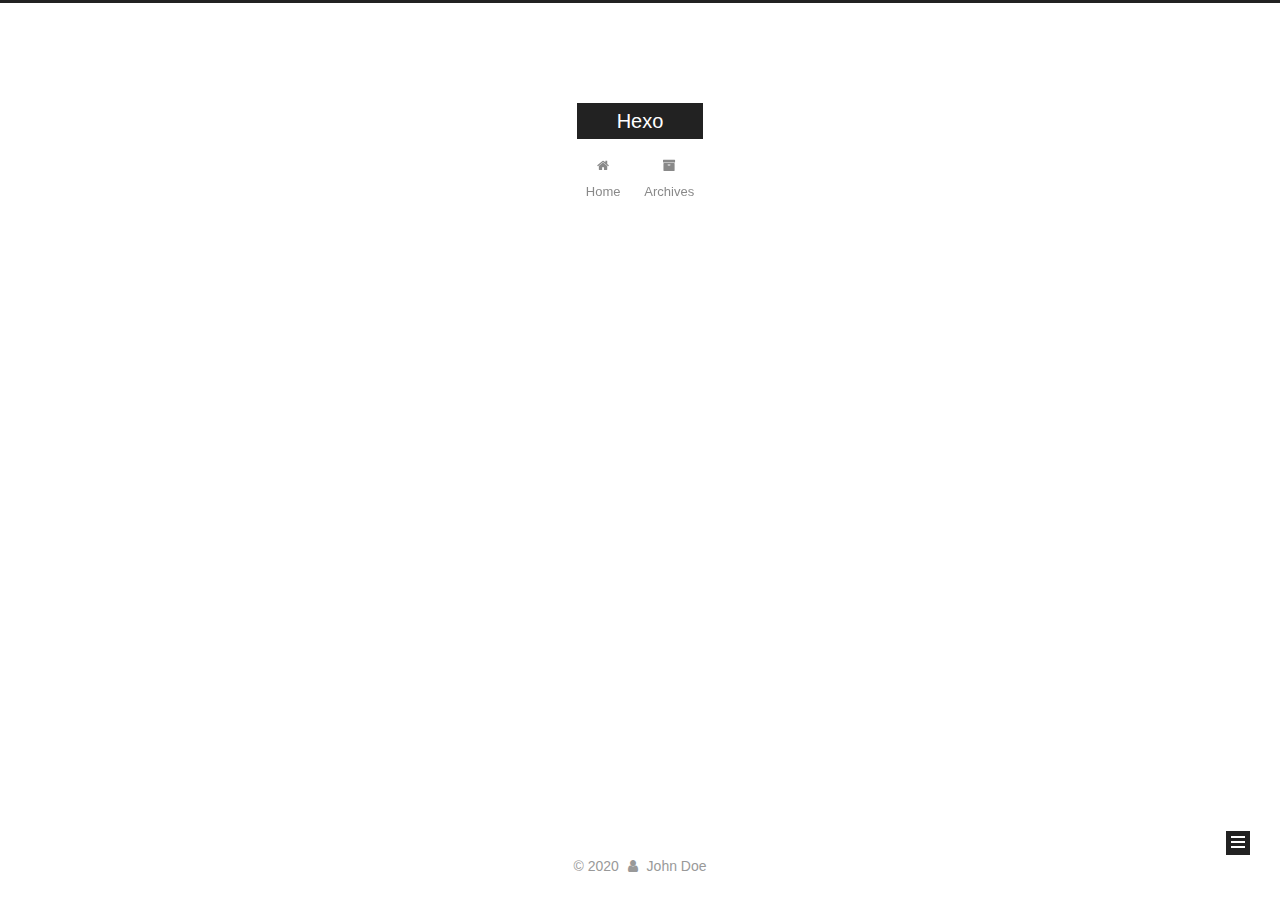
==== commit d57ae722: "Site updated: 2020-11-28 04:29:33" ====
--- a/archives/index.html
+++ b/archives/index.html
@@ -227,7 +227,7 @@
         
           
         
-        Um..! 2 posts in total. Keep on posting.
+        Um..! 3 posts in total. Keep on posting.
       </span>
 
       
@@ -241,6 +241,43 @@
           <div class="collection-title">
             <h1 class="archive-year" id="archive-year-2020">2020</h1>
           </div>
+        
+        
+
+        
+
+  <article class="post post-type-normal" itemscope itemtype="http://schema.org/Article">
+    <header class="post-header">
+
+      <h2 class="post-title">
+        
+            <a class="post-title-link" href="/2020/11/28/%E5%B0%86%E5%8D%9A%E5%AE%A2%E9%83%A8%E7%BD%B2%E5%88%B0%E4%B8%AA%E4%BA%BA%E5%9F%9F%E5%90%8D/" itemprop="url">
+              
+                <span itemprop="name">将博客部署到个人域名</span>
+              
+            </a>
+        
+      </h2>
+
+      <div class="post-meta">
+        <time class="post-time" itemprop="dateCreated"
+              datetime="2020-11-28T04:27:21+08:00"
+              content="2020-11-28" >
+          11-28
+        </time>
+      </div>
+
+    </header>
+  </article>
+
+
+
+      
+
+        
+        
+        
+
         
         
 
@@ -362,7 +399,7 @@
               
                 <a href="/archives/%20%7C%7C%20archive">
               
-                  <span class="site-state-item-count">2</span>
+                  <span class="site-state-item-count">3</span>
                   <span class="site-state-item-name">posts</span>
                 </a>
               </div>
@@ -412,20 +449,6 @@
   
 </div>
 
-
-  <div class="powered-by">Powered by <a class="theme-link" target="_blank" href="https://hexo.io">Hexo</a></div>
-
-
-
-  <span class="post-meta-divider">|</span>
-
-
-
-  <div class="theme-info">Theme &mdash; <a class="theme-link" target="_blank" href="https://github.com/iissnan/hexo-theme-next">NexT.Muse</a> v5.1.4</div>
-
-
-
-
         
 
 
--- a/css/main.css
+++ b/css/main.css
@@ -1822,7 +1822,7 @@
   width: 4px;
   height: 4px;
   border-radius: 50%;
-  background: #0bfeff;
+  background: #ff1fff;
 }
 .links-of-blogroll {
   font-size: 13px;
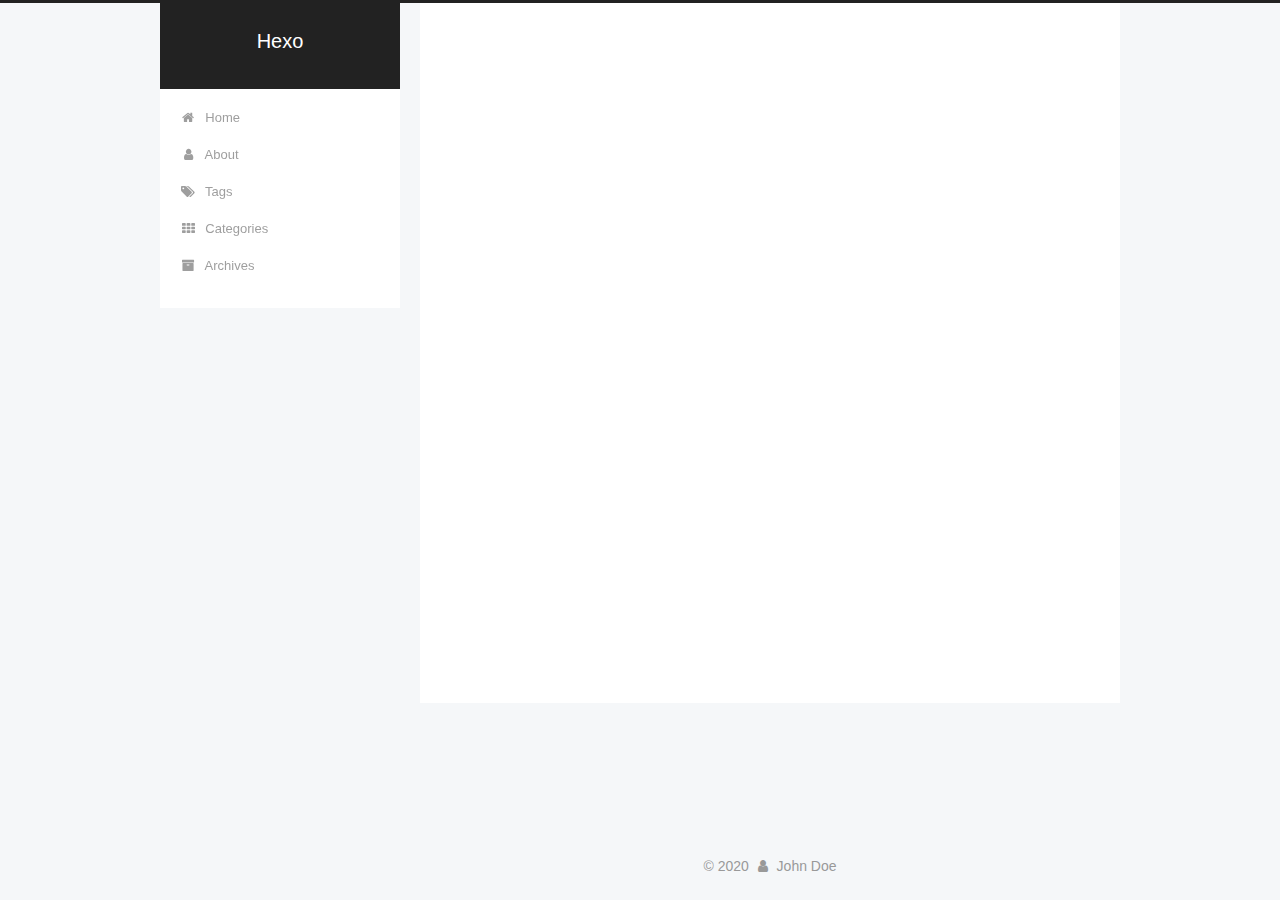
==== commit 90564fa8: "Site updated: 2020-11-28 04:36:13" ====
--- a/archives/index.html
+++ b/archives/index.html
@@ -5,7 +5,7 @@
   
 
 
-<html class="theme-next muse use-motion" lang="en">
+<html class="theme-next pisces use-motion" lang="en">
 <head>
   <meta charset="UTF-8"/>
 <meta http-equiv="X-UA-Compatible" content="IE=edge" />
@@ -93,7 +93,7 @@
   var NexT = window.NexT || {};
   var CONFIG = {
     root: '',
-    scheme: 'Muse',
+    scheme: 'Pisces',
     version: '5.1.4',
     sidebar: {"position":"left","display":"post","offset":12,"b2t":false,"scrollpercent":false,"onmobile":false},
     fancybox: true,
@@ -186,6 +186,36 @@
         </li>
       
         
+        <li class="menu-item menu-item-about">
+          <a href="/about/%20" rel="section">
+            
+              <i class="menu-item-icon fa fa-fw fa-user"></i> <br />
+            
+            About
+          </a>
+        </li>
+      
+        
+        <li class="menu-item menu-item-tags">
+          <a href="/tags/%20" rel="section">
+            
+              <i class="menu-item-icon fa fa-fw fa-tags"></i> <br />
+            
+            Tags
+          </a>
+        </li>
+      
+        
+        <li class="menu-item menu-item-categories">
+          <a href="/categories/%20" rel="section">
+            
+              <i class="menu-item-icon fa fa-fw fa-th"></i> <br />
+            
+            Categories
+          </a>
+        </li>
+      
+        
         <li class="menu-item menu-item-archives">
           <a href="/archives/%20" rel="section">
             
@@ -388,6 +418,10 @@
         <div class="site-overview">
           <div class="site-author motion-element" itemprop="author" itemscope itemtype="http://schema.org/Person">
             
+              <img class="site-author-image" itemprop="image"
+                src="/images/headshot.jpg"
+                alt="" />
+            
               <p class="site-author-name" itemprop="name"></p>
               <p class="site-description motion-element" itemprop="description"></p>
           </div>
@@ -544,6 +578,13 @@
   
   
 
+
+  <script type="text/javascript" src="/js/src/affix.js?v=5.1.4"></script>
+
+  <script type="text/javascript" src="/js/src/schemes/pisces.js?v=5.1.4"></script>
+
+
+
   
 
   
--- a/css/main.css
+++ b/css/main.css
@@ -189,7 +189,7 @@
   font-size: 14px;
   line-height: 2;
   color: #555;
-  background: #fff;
+  background: #f5f7f9;
 }
 @media (max-width: 767px) {
   body {
@@ -487,8 +487,8 @@
   margin: 20px 0;
   padding: 0;
   font-size: 13px;
-  color: #4d4d4c;
-  background: #f7f7f7;
+  color: #c5c8c6;
+  background: #1d1f21;
   line-height: 1.6;
 }
 pre,
@@ -508,7 +508,7 @@
 }
 pre code {
   padding: 0;
-  color: #4d4d4c;
+  color: #c5c8c6;
   background: none;
   text-shadow: none;
 }
@@ -531,7 +531,7 @@
 }
 .highlight figcaption {
   font-size: 1em;
-  color: #4d4d4c;
+  color: #c5c8c6;
   line-height: 1em;
   margin-bottom: 1em;
 }
@@ -545,23 +545,23 @@
 }
 .highlight figcaption a {
   float: right;
-  color: #4d4d4c;
+  color: #c5c8c6;
 }
 .highlight figcaption a:hover {
-  border-bottom-color: #4d4d4c;
+  border-bottom-color: #c5c8c6;
 }
 .highlight .gutter pre {
   padding-left: 10px;
   padding-right: 10px;
-  color: #869194;
+  color: #888f96;
   text-align: right;
-  background-color: #eff2f3;
+  background-color: #000;
 }
 .highlight .code pre {
   width: 100%;
   padding-left: 10px;
   padding-right: 10px;
-  background-color: #f7f7f7;
+  background-color: #1d1f21;
 }
 .highlight .line {
   height: 20px;
@@ -579,16 +579,16 @@
   border: none;
 }
 pre .deletion {
-  background: #fdd;
+  background: #008000;
 }
 pre .addition {
-  background: #dfd;
+  background: #800000;
 }
 pre .meta {
-  color: #8959a8;
+  color: #b294bb;
 }
 pre .comment {
-  color: #8e908c;
+  color: #969896;
 }
 pre .variable,
 pre .attribute,
@@ -602,7 +602,7 @@
 pre .css .id,
 pre .css .class,
 pre .css .pseudo {
-  color: #c82829;
+  color: #c66;
 }
 pre .number,
 pre .preprocessor,
@@ -611,7 +611,7 @@
 pre .params,
 pre .constant,
 pre .command {
-  color: #f5871f;
+  color: #de935f;
 }
 pre .ruby .class .title,
 pre .css .rules .attribute,
@@ -624,11 +624,11 @@
 pre .special,
 pre .number,
 pre .formula {
-  color: #718c00;
+  color: #b5bd68;
 }
 pre .title,
 pre .css .hexcolor {
-  color: #3e999f;
+  color: #8abeb7;
 }
 pre .function,
 pre .python .decorator,
@@ -638,11 +638,11 @@
 pre .perl .sub,
 pre .javascript .title,
 pre .coffeescript .title {
-  color: #4271ae;
+  color: #81a2be;
 }
 pre .keyword,
 pre .javascript .function {
-  color: #8959a8;
+  color: #b294bb;
 }
 .full-image.full-image.full-image.full-image {
   border: none;
@@ -653,8 +653,8 @@
 @media (min-width: 992px) {
   .full-image.full-image.full-image.full-image {
     max-width: none;
-    width: 110%;
-    margin: 25px -5%;
+    width: 118%;
+    margin: 0 -9%;
   }
 }
 .blockquote-center,
@@ -940,11 +940,11 @@
   display: inline-block;
   padding: 0 20px;
   font-size: 14px;
-  color: #fff;
-  background: #222;
-  border: 2px solid #222;
+  color: #555;
+  background: #fff;
+  border: 2px solid #555;
   text-decoration: none;
-  border-radius: 0;
+  border-radius: 2px;
   transition-property: background-color;
   transition-duration: 0.2s;
   transition-timing-function: ease-in-out;
@@ -953,8 +953,8 @@
 }
 .btn:hover {
   border-color: #222;
-  color: #222;
-  background: #fff;
+  color: #fff;
+  background: #222;
 }
 .btn +.btn {
   margin: 0 0 8px 8px;
@@ -1066,7 +1066,7 @@
   width: 24px;
   background: #222;
   font-size: 12px;
-  opacity: 1;
+  opacity: 0.6;
   color: #fff;
   cursor: pointer;
   text-align: center;
@@ -1087,7 +1087,7 @@
   }
 }
 .back-to-top.back-to-top-on {
-  bottom: 19px;
+  bottom: 30px;
 }
 .header {
   background: transparent;
@@ -1136,7 +1136,7 @@
 .site-subtitle {
   margin-top: 10px;
   font-size: 13px;
-  color: #999;
+  color: #ddd;
 }
 .use-motion .brand {
   opacity: 0;
@@ -1209,7 +1209,8 @@
   transition-timing-function: ease-in-out;
   transition-delay: 0s;
 }
-.menu .menu-item a:hover {
+.menu .menu-item a:hover,
+.menu-item-active a {
   border-bottom-color: #222;
 }
 .menu .menu-item .fa {
@@ -1738,20 +1739,20 @@
   display: block;
   margin: 0 auto;
   padding: 2px;
-  max-width: 96px;
+  max-width: 120px;
   height: auto;
-  border: 2px solid #333;
+  border: 1px solid #eee;
 }
 .site-author-name {
-  margin: 5px 0 0;
+  margin: 0;
   text-align: center;
-  color: #f5f5f5;
-  font-weight: normal;
+  color: #222;
+  font-weight: 600;
 }
 .site-description {
-  margin-top: 5px;
+  margin-top: 0;
   text-align: center;
-  font-size: 14px;
+  font-size: 13px;
   color: #999;
 }
 .site-state {
@@ -1763,7 +1764,7 @@
 .site-state-item {
   display: inline-block;
   padding: 0 15px;
-  border-left: 1px solid #333;
+  border-left: 1px solid #eee;
 }
 .site-state-item:first-child {
   border-left: none;
@@ -1776,11 +1777,11 @@
   text-align: center;
   color: inherit;
   font-weight: 600;
-  font-size: 18px;
+  font-size: 16px;
 }
 .site-state-item-name {
   font-size: 13px;
-  color: inherit;
+  color: #999;
 }
 .feed-link {
   margin-top: 20px;
@@ -1822,7 +1823,7 @@
   width: 4px;
   height: 4px;
   border-radius: 50%;
-  background: #ff1fff;
+  background: #ff3b09;
 }
 .links-of-blogroll {
   font-size: 13px;
@@ -1860,7 +1861,7 @@
   color: #555;
 }
 .sidebar-nav li:hover {
-  color: #f5f5f5;
+  color: #fc6423;
 }
 .page-post-detail .sidebar-nav-toc {
   padding: 0 5px;
@@ -1869,11 +1870,11 @@
   margin-left: 10px;
 }
 .sidebar-nav .sidebar-nav-active {
-  color: #87daff;
-  border-bottom-color: #87daff;
+  color: #fc6423;
+  border-bottom-color: #fc6423;
 }
 .sidebar-nav .sidebar-nav-active:hover {
-  color: #87daff;
+  color: #fc6423;
 }
 .sidebar-panel {
   display: none;
@@ -1906,12 +1907,12 @@
   transition-timing-function: ease-in-out;
   transition-delay: 0s;
   transition-property: all;
-  color: #999;
-  border-bottom-color: #555;
+  color: #666;
+  border-bottom-color: #ccc;
 }
 .post-toc ol a:hover {
-  color: #ccc;
-  border-bottom-color: #ccc;
+  color: #000;
+  border-bottom-color: #000;
 }
 .post-toc .nav-item {
   overflow: hidden;
@@ -1933,14 +1934,14 @@
   display: block;
 }
 .post-toc .nav .active > a {
-  color: #87daff;
-  border-bottom-color: #87daff;
+  color: #fc6423;
+  border-bottom-color: #fc6423;
 }
 .post-toc .nav .active-current > a {
-  color: #87daff;
+  color: #fc6423;
 }
 .post-toc .nav .active-current > a:hover {
-  color: #87daff;
+  color: #fc6423;
 }
 .footer {
   font-size: 14px;
@@ -2345,6 +2346,16 @@
   transform: translate(-50%, -50%);
   color: #ccc;
 }
+@media (min-width: 768px) and (max-width: 991px) {
+  .busuanzi-count {
+    width: auto;
+  }
+}
+@media (max-width: 767px) {
+  .busuanzi-count {
+    width: auto;
+  }
+}
 .site-uv,
 .site-pv,
 .page-pv {
@@ -2580,83 +2591,403 @@
   }
 }
 .page-post-detail .sidebar-toggle-line {
-  background: #87daff;
+  background: #fc6423;
 }
 .page-post-detail .comments {
   overflow: hidden;
 }
-@media (max-width: 767px) {
-  .header-inner,
-  .container .main-inner,
+.header {
+  position: relative;
+  margin: 0 auto;
+  width: 960px;
+}
+@media (min-width: 768px) and (max-width: 991px) {
+  .header {
+    width: auto;
+  }
+}
+@media (max-width: 767px) {
+  .header {
+    width: auto;
+  }
+}
+.header-inner {
+  position: absolute;
+  top: 0;
+  overflow: hidden;
+  padding: 0;
+  width: 240px;
+  background: #fff;
+  box-shadow: initial;
+  border-radius: initial;
+}
+@media (min-width: 1600px) {
+  .container .header-inner {
+    width: 240px;
+  }
+}
+@media (min-width: 768px) and (max-width: 991px) {
+  .header-inner {
+    position: relative;
+    width: auto;
+    border-radius: initial;
+  }
+}
+@media (max-width: 767px) {
+  .header-inner {
+    position: relative;
+    width: auto;
+    border-radius: initial;
+  }
+}
+.main:before,
+.main:after {
+  content: " ";
+  display: table;
+}
+.main:after {
+  clear: both;
+}
+@media (min-width: 768px) and (max-width: 991px) {
+  .main {
+    padding-bottom: 100px;
+  }
+}
+@media (max-width: 767px) {
+  .main {
+    padding-bottom: 100px;
+  }
+}
+.container .main-inner {
+  width: 960px;
+}
+@media (min-width: 768px) and (max-width: 991px) {
+  .container .main-inner {
+    width: auto;
+  }
+}
+@media (max-width: 767px) {
+  .container .main-inner {
+    width: auto;
+  }
+}
+.content-wrap {
+  float: right;
+  box-sizing: border-box;
+  padding: 40px;
+  width: 700px;
+  background: #fff;
+  min-height: 700px;
+  box-shadow: initial;
+  border-radius: initial;
+}
+@media (min-width: 768px) and (max-width: 991px) {
+  .content-wrap {
+    width: 100%;
+    padding: 20px;
+    border-radius: initial;
+  }
+}
+@media (max-width: 767px) {
+  .content-wrap {
+    width: 100%;
+    padding: 20px;
+    min-height: auto;
+    border-radius: initial;
+  }
+}
+.sidebar {
+  position: static;
+  float: left;
+  margin-top: 300px;
+  width: 240px;
+  background: #f5f7f9;
+  box-shadow: none;
+}
+@media (min-width: 768px) and (max-width: 991px) {
+  .sidebar {
+    display: none;
+  }
+}
+@media (max-width: 767px) {
+  .sidebar {
+    display: none;
+  }
+}
+.sidebar-toggle {
+  display: none;
+}
+.footer-inner {
+  width: 960px;
+  padding-left: 260px;
+}
+@media (min-width: 768px) and (max-width: 991px) {
   .footer-inner {
     width: auto;
-  }
-}
-embed {
-  display: block;
-  margin: 0px auto 25px auto;
-}
-.custom-logo .site-meta-headline {
-  text-align: center;
-}
-.custom-logo .brand {
+    padding-left: 0 !important;
+    padding-right: 0 !important;
+  }
+}
+@media (max-width: 767px) {
+  .footer-inner {
+    width: auto;
+    padding-left: 0 !important;
+    padding-right: 0 !important;
+  }
+}
+.sidebar-position-right .header-inner {
+  right: 0;
+}
+.sidebar-position-right .content-wrap {
+  float: left;
+}
+.sidebar-position-right .sidebar {
+  float: right;
+}
+.sidebar-position-right .footer-inner {
+  padding-left: 0;
+  padding-right: 260px;
+}
+.site-brand-wrapper {
+  position: relative;
+}
+.site-meta {
+  padding: 20px 0;
+  color: #fff;
+  background: #222;
+}
+@media (min-width: 768px) and (max-width: 991px) {
+  .site-meta {
+    box-shadow: 0 0 16px rgba(0,0,0,0.5);
+  }
+}
+@media (max-width: 767px) {
+  .site-meta {
+    box-shadow: 0 0 16px rgba(0,0,0,0.5);
+  }
+}
+.brand {
+  padding: 0;
   background: none;
 }
-.custom-logo .site-title {
-  margin: 10px auto 0;
-  font-size: 24px;
-  color: #222;
-}
-.custom-logo .site-title a {
-  border: none;
-}
-.custom-logo-image {
-  margin: 0 auto;
-  padding: 5px;
-  max-width: 150px;
-  background: #fff;
-}
-@media (max-width: 767px) {
-  .site-nav {
-    position: absolute;
-    left: 0;
-    top: 52px;
-    margin: 0;
-    width: 100%;
-    padding: 0;
-    background: #fff;
-    border-bottom: 1px solid #ddd;
-    z-index: 1030;
-  }
-}
-@media (max-width: 767px) {
-  .menu {
-    text-align: left;
-  }
-}
-@media (max-width: 767px) {
-  .menu .menu-item {
-    display: block;
-    margin: 0 10px;
-    vertical-align: top;
-  }
-}
-@media (max-width: 767px) {
-  .menu .menu-item br {
-    display: none;
-  }
-}
-@media (max-width: 767px) {
-  .menu .menu-item a {
-    padding: 5px 10px;
-  }
-}
-.menu .menu-item .fa {
-  margin-right: 0;
+.brand:hover {
+  color: #fff;
+}
+.site-subtitle {
+  margin: 10px 10px 0;
+  font-weight: initial;
 }
 .site-search form {
   display: none;
 }
+.site-nav {
+  border-top: none;
+}
+@media (min-width: 768px) and (max-width: 991px) {
+  .site-nav {
+    display: none !important;
+  }
+}
+@media (min-width: 768px) and (max-width: 991px) {
+  .site-nav-on {
+    display: block !important;
+  }
+}
+.menu .menu-item {
+  display: block;
+  margin: 0;
+}
+.menu .menu-item a {
+  position: relative;
+  box-sizing: border-box;
+  padding: 5px 20px;
+  text-align: left;
+  line-height: inherit;
+  transition-property: background-color;
+  transition-duration: 0.2s;
+  transition-timing-function: ease-in-out;
+  transition-delay: 0s;
+}
+.menu .menu-item a:hover,
+.menu-item-active a {
+  background: #f9f9f9;
+  border-bottom-color: #fff;
+}
+.menu .menu-item br {
+  display: none;
+}
+.menu-item-active a:after {
+  content: " ";
+  position: absolute;
+  top: 50%;
+  margin-top: -3px;
+  right: 15px;
+  width: 6px;
+  height: 6px;
+  border-radius: 50%;
+  background-color: #bbb;
+}
+.btn-bar {
+  background-color: #fff;
+}
+.site-nav-toggle {
+  left: 20px;
+  top: 50%;
+  -webkit-transform: translateY(-50%);
+  -webkit-transform: translateY(-50%);
+  -moz-transform: translateY(-50%);
+  -ms-transform: translateY(-50%);
+  -o-transform: translateY(-50%);
+  transform: translateY(-50%);
+}
+@media (min-width: 768px) and (max-width: 991px) {
+  .site-nav-toggle {
+    display: block;
+  }
+}
+.use-motion .sidebar .motion-element {
+  opacity: 1;
+}
+.sidebar {
+  margin-left: -100%;
+  right: auto;
+  bottom: auto;
+  -webkit-transform: none;
+}
+.sidebar-inner {
+  box-sizing: border-box;
+  width: 240px;
+  color: #555;
+  background: #fff;
+  box-shadow: initial;
+  border-radius: initial;
+  opacity: 0;
+}
+.sidebar-inner.affix {
+  position: fixed;
+  top: 12px;
+}
+.sidebar-inner.affix-bottom {
+  position: absolute;
+}
+.site-overview {
+  text-align: left;
+}
+.site-author:before,
+.site-author:after {
+  content: " ";
+  display: table;
+}
+.site-author:after {
+  clear: both;
+}
+.sidebar a {
+  color: #555;
+}
+.sidebar a:hover {
+  color: #222;
+}
+.site-state-item {
+  padding: 0 10px;
+}
+.links-of-author-item a:before {
+  display: none;
+}
+.links-of-author-item a {
+  border-bottom: none;
+  text-decoration: underline;
+}
+.feed-link {
+  border-top: 1px dotted #ccc;
+  border-bottom: 1px dotted #ccc;
+  text-align: center;
+}
+.feed-link a {
+  display: block;
+  color: #fc6423;
+  border: none;
+}
+.feed-link a:hover {
+  background: none;
+  color: #e34603;
+}
+.feed-link a:hover i {
+  color: #e34603;
+}
+.links-of-author {
+  display: flex;
+  flex-wrap: wrap;
+  justify-content: center;
+}
+.links-of-author-item {
+  margin: 5px 0 0;
+  width: 50%;
+}
+.links-of-author-item a {
+  max-width: 216px;
+  box-sizing: border-box;
+  display: inline-block;
+  margin-right: 0;
+  margin-bottom: 0;
+  padding: 0 5px;
+  overflow: hidden;
+  white-space: nowrap;
+  text-overflow: ellipsis;
+}
+.links-of-author-item a {
+  display: block;
+  text-decoration: none;
+}
+.links-of-author-item a:hover {
+  border-radius: 4px;
+  background: #eee;
+}
+.links-of-author-item .fa {
+  margin-right: 2px;
+  font-size: 16px;
+}
+.links-of-author-item .fa-globe {
+  font-size: 15px;
+}
+.links-of-blogroll {
+  text-align: center;
+  margin-top: 20px;
+  padding: 3px 0 0;
+  border-top: 1px dotted #ccc;
+}
+.links-of-blogroll-title {
+  margin-top: 0;
+}
+.links-of-blogroll-item {
+  padding: 0;
+}
+.links-of-blogroll-inline:before,
+.links-of-blogroll-inline:after {
+  content: " ";
+  display: table;
+}
+.links-of-blogroll-inline:after {
+  clear: both;
+}
 .links-of-blogroll-inline .links-of-blogroll-item {
-  display: inline-block;
-}
+  margin: 5px 0 0;
+  width: 50%;
+  display: inline-block;
+  width: unset;
+}
+.links-of-blogroll-inline .links-of-blogroll-item a {
+  max-width: 216px;
+  box-sizing: border-box;
+  display: inline-block;
+  margin-right: 0;
+  margin-bottom: 0;
+  padding: 0 5px;
+  overflow: hidden;
+  white-space: nowrap;
+  text-overflow: ellipsis;
+}
+@media (max-width: 767px) {
+  .post-body {
+    text-align: justify;
+  }
+}
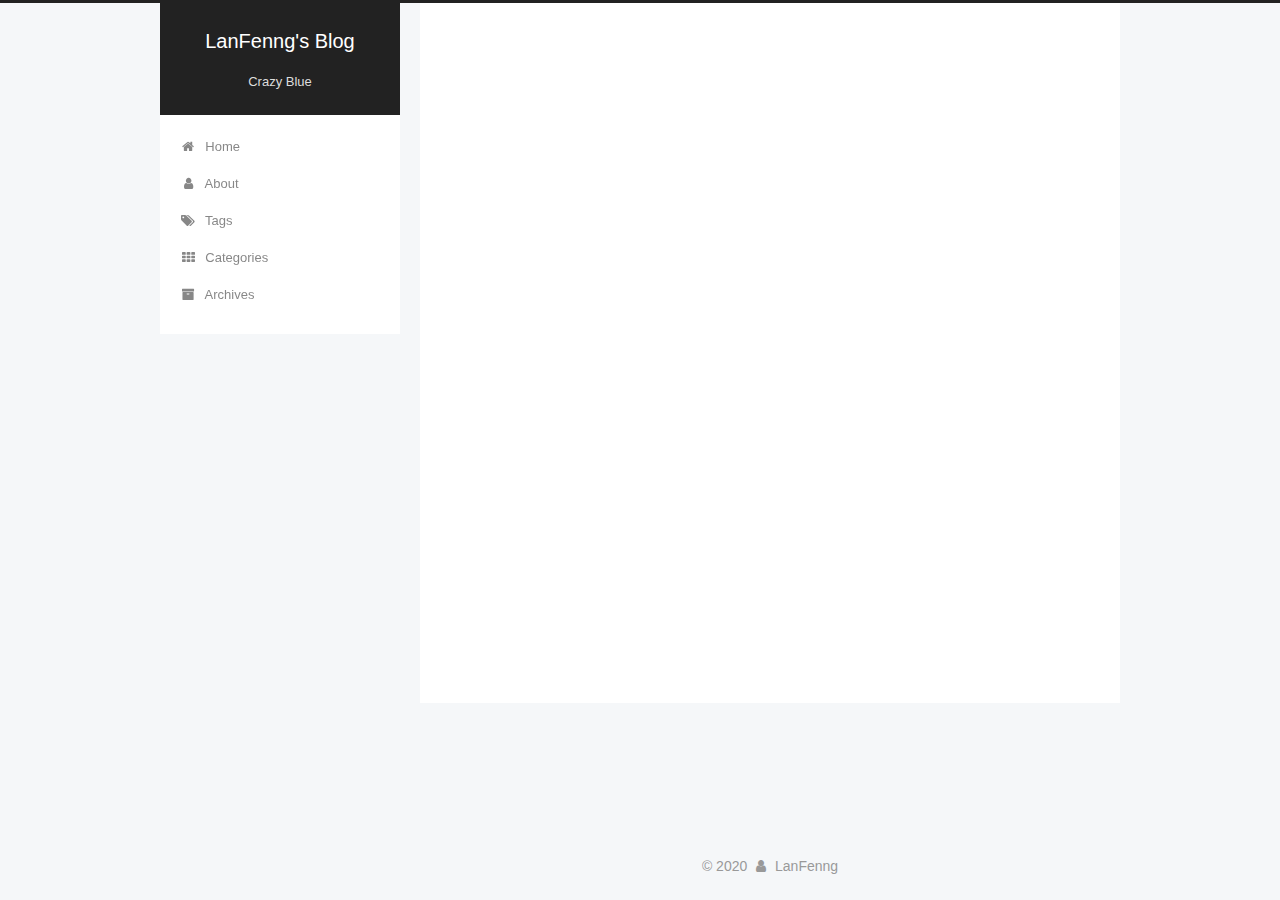
==== commit 6d350c7e: "Site updated: 2020-11-28 04:42:51" ====
--- a/archives/index.html
+++ b/archives/index.html
@@ -79,12 +79,14 @@
 
 
 
+<meta name="description" content="天空是蓝色的">
 <meta property="og:type" content="website">
-<meta property="og:title" content="Hexo">
+<meta property="og:title" content="LanFenng&#39;s Blog">
 <meta property="og:url" content="http://example.com/archives/index.html">
-<meta property="og:site_name" content="Hexo">
+<meta property="og:site_name" content="LanFenng&#39;s Blog">
+<meta property="og:description" content="天空是蓝色的">
 <meta property="og:locale" content="en_US">
-<meta property="article:author" content="John Doe">
+<meta property="article:author" content="LanFenng">
 <meta name="twitter:card" content="summary">
 
 
@@ -121,7 +123,7 @@
 
 
 
-  <title>Archive | Hexo</title>
+  <title>Archive | LanFenng's Blog</title>
   
 
 
@@ -151,12 +153,12 @@
     <div class="custom-logo-site-title">
       <a href="/"  class="brand" rel="start">
         <span class="logo-line-before"><i></i></span>
-        <span class="site-title">Hexo</span>
+        <span class="site-title">LanFenng's Blog</span>
         <span class="logo-line-after"><i></i></span>
       </a>
     </div>
       
-        <p class="site-subtitle"></p>
+        <p class="site-subtitle">Crazy Blue</p>
       
   </div>
 
@@ -478,7 +480,7 @@
   <span class="with-love">
     <i class="fa fa-user"></i>
   </span>
-  <span class="author" itemprop="copyrightHolder">John Doe</span>
+  <span class="author" itemprop="copyrightHolder">LanFenng</span>
 
   
 </div>
--- a/css/main.css
+++ b/css/main.css
@@ -1823,7 +1823,7 @@
   width: 4px;
   height: 4px;
   border-radius: 50%;
-  background: #ff3b09;
+  background: #817033;
 }
 .links-of-blogroll {
   font-size: 13px;
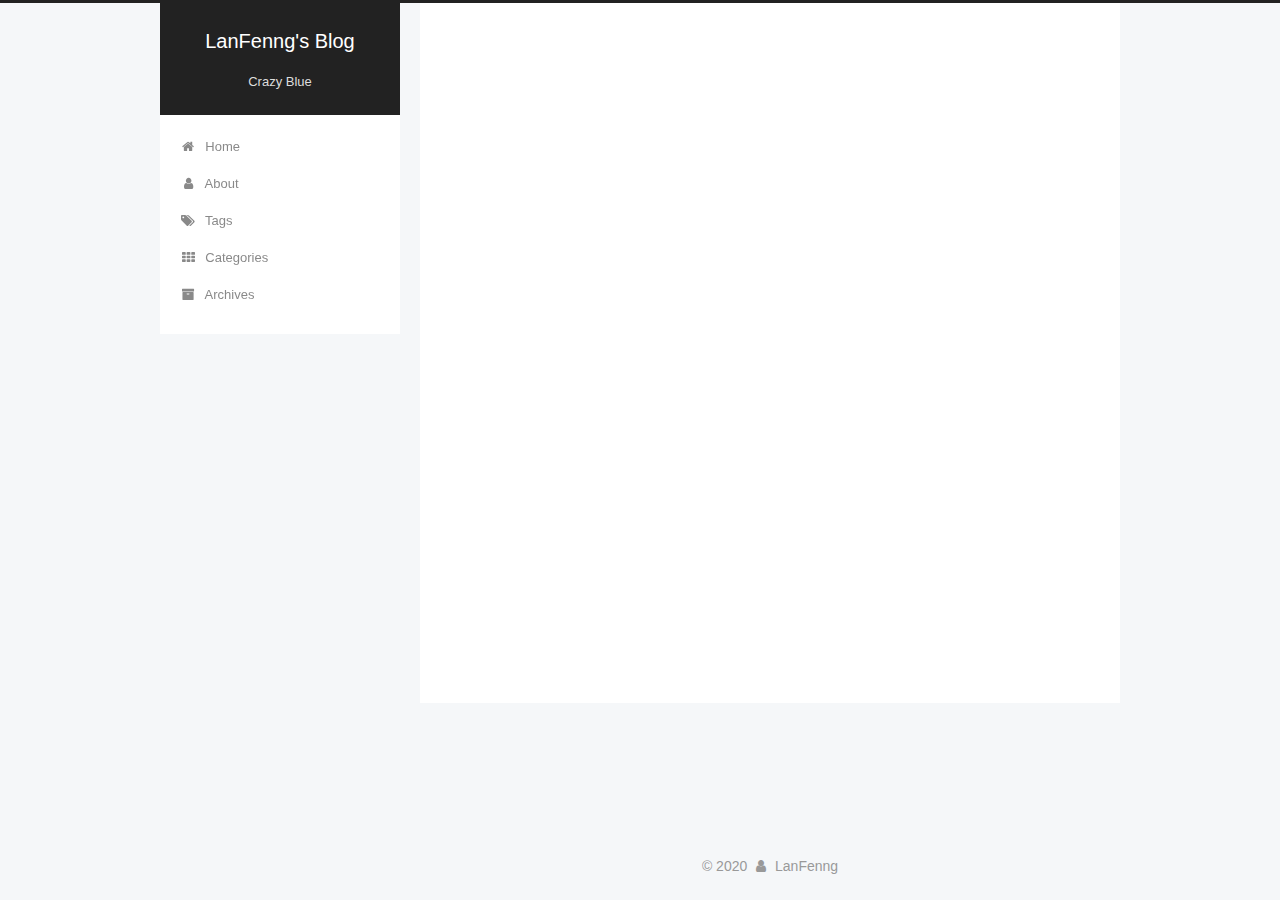
==== commit 63f1a7df: "Site updated: 2020-11-30 20:03:08" ====
--- a/archives/index.html
+++ b/archives/index.html
@@ -283,6 +283,43 @@
 
       <h2 class="post-title">
         
+            <a class="post-title-link" href="/2020/11/30/%E9%98%BF%E9%87%8C%E4%BA%91%E6%9C%8D%E5%8A%A1%E5%99%A8%E5%9F%BA%E7%A1%80%E7%8E%AF%E5%A2%83%E9%85%8D%E7%BD%AE/" itemprop="url">
+              
+                <span itemprop="name">阿里云服务器基础环境配置</span>
+              
+            </a>
+        
+      </h2>
+
+      <div class="post-meta">
+        <time class="post-time" itemprop="dateCreated"
+              datetime="2020-11-30T17:26:14+08:00"
+              content="2020-11-30" >
+          11-30
+        </time>
+      </div>
+
+    </header>
+  </article>
+
+
+
+      
+
+        
+        
+        
+
+        
+        
+
+        
+
+  <article class="post post-type-normal" itemscope itemtype="http://schema.org/Article">
+    <header class="post-header">
+
+      <h2 class="post-title">
+        
             <a class="post-title-link" href="/2020/11/28/%E5%B0%86%E5%8D%9A%E5%AE%A2%E9%83%A8%E7%BD%B2%E5%88%B0%E4%B8%AA%E4%BA%BA%E5%9F%9F%E5%90%8D/" itemprop="url">
               
                 <span itemprop="name">将博客部署到个人域名</span>
@@ -343,43 +380,6 @@
 
       
 
-        
-        
-        
-
-        
-        
-
-        
-
-  <article class="post post-type-normal" itemscope itemtype="http://schema.org/Article">
-    <header class="post-header">
-
-      <h2 class="post-title">
-        
-            <a class="post-title-link" href="/2020/11/28/hello-world/" itemprop="url">
-              
-                <span itemprop="name">Hello World</span>
-              
-            </a>
-        
-      </h2>
-
-      <div class="post-meta">
-        <time class="post-time" itemprop="dateCreated"
-              datetime="2020-11-28T03:10:45+08:00"
-              content="2020-11-28" >
-          11-28
-        </time>
-      </div>
-
-    </header>
-  </article>
-
-
-
-      
-
     </div>
   </div>
   
--- a/css/main.css
+++ b/css/main.css
@@ -1823,7 +1823,7 @@
   width: 4px;
   height: 4px;
   border-radius: 50%;
-  background: #817033;
+  background: #30ff61;
 }
 .links-of-blogroll {
   font-size: 13px;
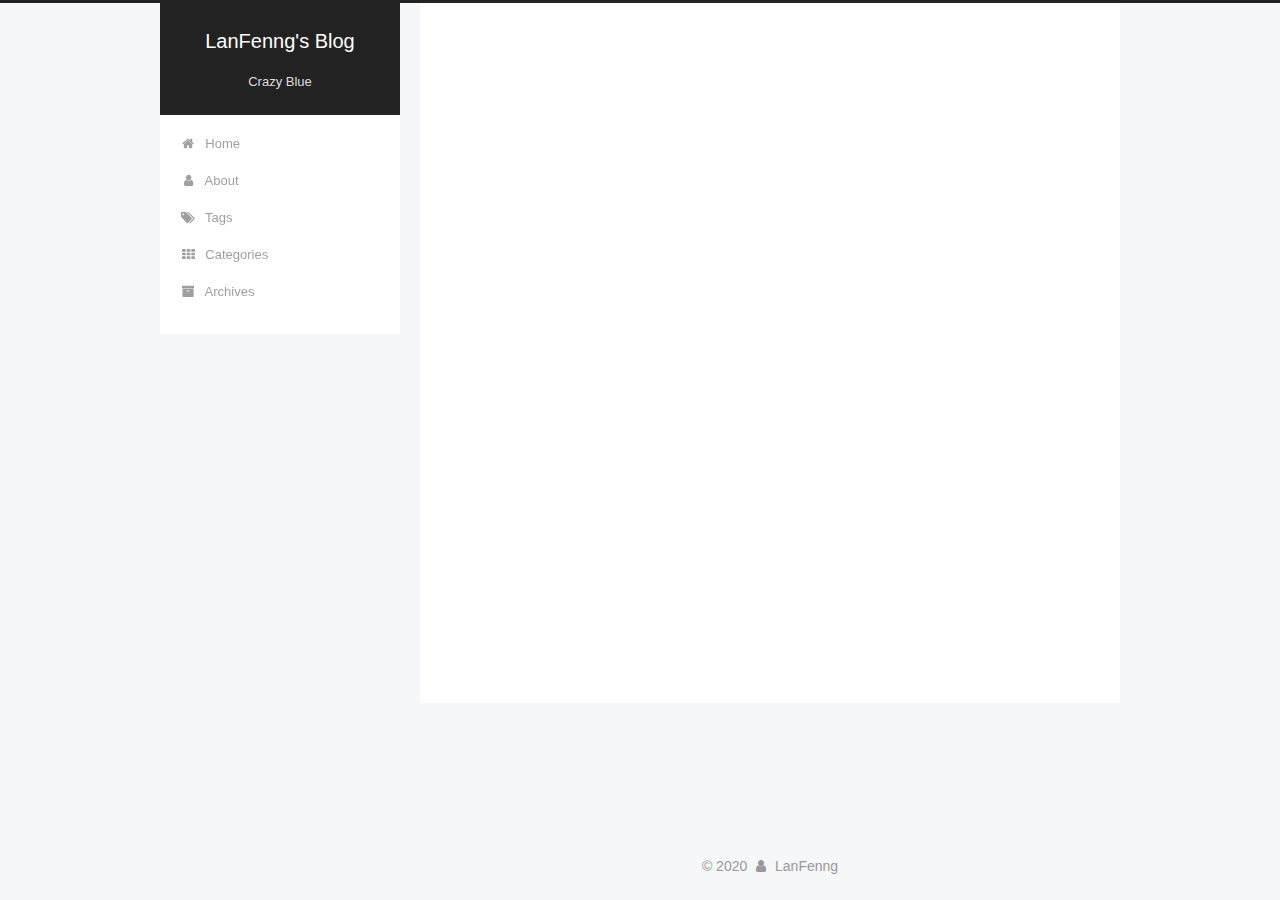
==== commit 7ba94c2d: "Site updated: 2020-12-09 16:17:48" ====
--- a/archives/index.html
+++ b/archives/index.html
@@ -130,6 +130,16 @@
 
 
 
+  <script type="text/javascript">
+    var _hmt = _hmt || [];
+    (function() {
+      var hm = document.createElement("script");
+      hm.src = "https://hm.baidu.com/hm.js?5a0005ecd00b77c48cb70581321ef1d7";
+      var s = document.getElementsByTagName("script")[0];
+      s.parentNode.insertBefore(hm, s);
+    })();
+  </script>
+
 
 
 
@@ -259,7 +269,7 @@
         
           
         
-        Um..! 3 posts in total. Keep on posting.
+        Um..! 4 posts in total. Keep on posting.
       </span>
 
       
@@ -273,6 +283,43 @@
           <div class="collection-title">
             <h1 class="archive-year" id="archive-year-2020">2020</h1>
           </div>
+        
+        
+
+        
+
+  <article class="post post-type-normal" itemscope itemtype="http://schema.org/Article">
+    <header class="post-header">
+
+      <h2 class="post-title">
+        
+            <a class="post-title-link" href="/2020/12/03/IntelliJ-IDEA%E4%BD%BF%E7%94%A8%E6%8A%80%E5%B7%A7/" itemprop="url">
+              
+                <span itemprop="name">IntelliJ IDEA使用</span>
+              
+            </a>
+        
+      </h2>
+
+      <div class="post-meta">
+        <time class="post-time" itemprop="dateCreated"
+              datetime="2020-12-03T17:00:34+08:00"
+              content="2020-12-03" >
+          12-03
+        </time>
+      </div>
+
+    </header>
+  </article>
+
+
+
+      
+
+        
+        
+        
+
         
         
 
@@ -435,7 +482,7 @@
               
                 <a href="/archives/%20%7C%7C%20archive">
               
-                  <span class="site-state-item-count">3</span>
+                  <span class="site-state-item-count">4</span>
                   <span class="site-state-item-name">posts</span>
                 </a>
               </div>
--- a/css/main.css
+++ b/css/main.css
@@ -1823,7 +1823,7 @@
   width: 4px;
   height: 4px;
   border-radius: 50%;
-  background: #30ff61;
+  background: #1c327e;
 }
 .links-of-blogroll {
   font-size: 13px;
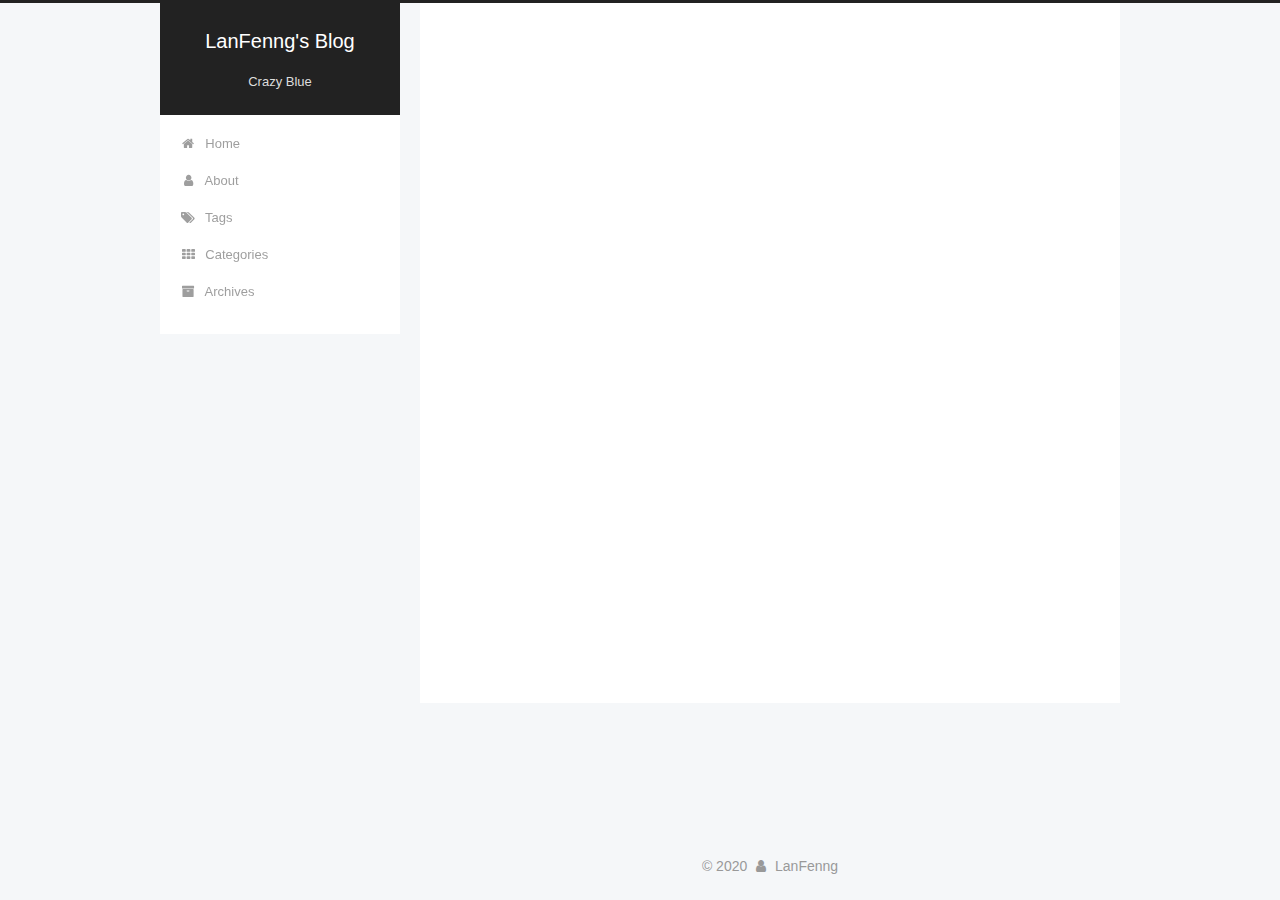
==== commit 821dc174: "Site updated: 2020-12-17 11:09:57" ====
--- a/archives/index.html
+++ b/archives/index.html
@@ -269,7 +269,7 @@
         
           
         
-        Um..! 4 posts in total. Keep on posting.
+        Um..! 5 posts in total. Keep on posting.
       </span>
 
       
@@ -283,6 +283,80 @@
           <div class="collection-title">
             <h1 class="archive-year" id="archive-year-2020">2020</h1>
           </div>
+        
+        
+
+        
+
+  <article class="post post-type-normal" itemscope itemtype="http://schema.org/Article">
+    <header class="post-header">
+
+      <h2 class="post-title">
+        
+            <a class="post-title-link" href="/2020/12/17/%E4%BD%BF%E7%94%A8Jpcap%E8%8E%B7%E5%8F%96TCP%E6%95%B0%E6%8D%AE%E5%8C%85/" itemprop="url">
+              
+                <span itemprop="name">使用Jpcap获取TCP数据包</span>
+              
+            </a>
+        
+      </h2>
+
+      <div class="post-meta">
+        <time class="post-time" itemprop="dateCreated"
+              datetime="2020-12-17T11:09:29+08:00"
+              content="2020-12-17" >
+          12-17
+        </time>
+      </div>
+
+    </header>
+  </article>
+
+
+
+      
+
+        
+        
+        
+
+        
+        
+
+        
+
+  <article class="post post-type-normal" itemscope itemtype="http://schema.org/Article">
+    <header class="post-header">
+
+      <h2 class="post-title">
+        
+            <a class="post-title-link" href="/2020/12/17/Jpcap%E6%95%99%E7%A8%8B%E6%96%87%E6%A1%A3%EF%BC%88%E7%BF%BB%E8%AF%91%EF%BC%89/" itemprop="url">
+              
+                <span itemprop="name">Jpcap教程文档（翻译）</span>
+              
+            </a>
+        
+      </h2>
+
+      <div class="post-meta">
+        <time class="post-time" itemprop="dateCreated"
+              datetime="2020-12-17T11:04:34+08:00"
+              content="2020-12-17" >
+          12-17
+        </time>
+      </div>
+
+    </header>
+  </article>
+
+
+
+      
+
+        
+        
+        
+
         
         
 
@@ -330,43 +404,6 @@
 
       <h2 class="post-title">
         
-            <a class="post-title-link" href="/2020/11/30/%E9%98%BF%E9%87%8C%E4%BA%91%E6%9C%8D%E5%8A%A1%E5%99%A8%E5%9F%BA%E7%A1%80%E7%8E%AF%E5%A2%83%E9%85%8D%E7%BD%AE/" itemprop="url">
-              
-                <span itemprop="name">阿里云服务器基础环境配置</span>
-              
-            </a>
-        
-      </h2>
-
-      <div class="post-meta">
-        <time class="post-time" itemprop="dateCreated"
-              datetime="2020-11-30T17:26:14+08:00"
-              content="2020-11-30" >
-          11-30
-        </time>
-      </div>
-
-    </header>
-  </article>
-
-
-
-      
-
-        
-        
-        
-
-        
-        
-
-        
-
-  <article class="post post-type-normal" itemscope itemtype="http://schema.org/Article">
-    <header class="post-header">
-
-      <h2 class="post-title">
-        
             <a class="post-title-link" href="/2020/11/28/%E5%B0%86%E5%8D%9A%E5%AE%A2%E9%83%A8%E7%BD%B2%E5%88%B0%E4%B8%AA%E4%BA%BA%E5%9F%9F%E5%90%8D/" itemprop="url">
               
                 <span itemprop="name">将博客部署到个人域名</span>
@@ -482,7 +519,7 @@
               
                 <a href="/archives/%20%7C%7C%20archive">
               
-                  <span class="site-state-item-count">4</span>
+                  <span class="site-state-item-count">5</span>
                   <span class="site-state-item-name">posts</span>
                 </a>
               </div>
--- a/css/main.css
+++ b/css/main.css
@@ -1823,7 +1823,7 @@
   width: 4px;
   height: 4px;
   border-radius: 50%;
-  background: #1c327e;
+  background: #47ff2f;
 }
 .links-of-blogroll {
   font-size: 13px;
